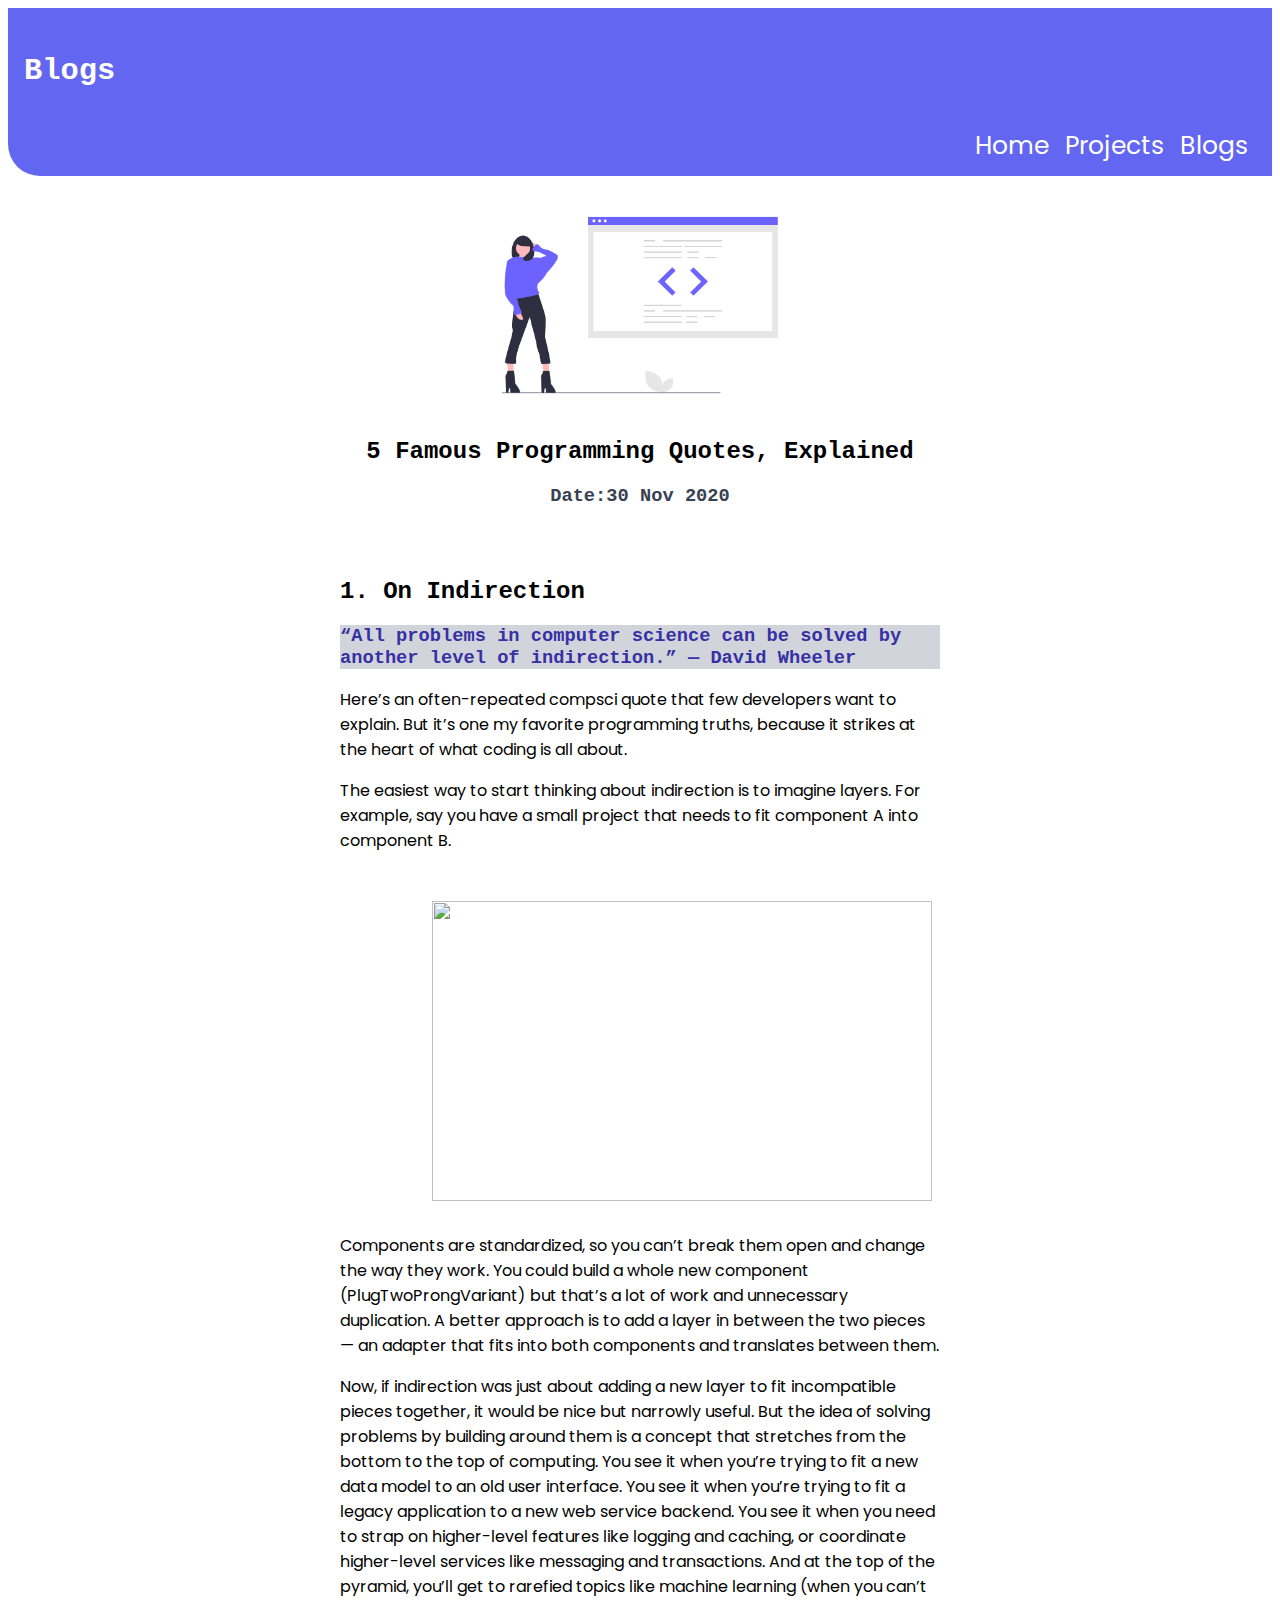
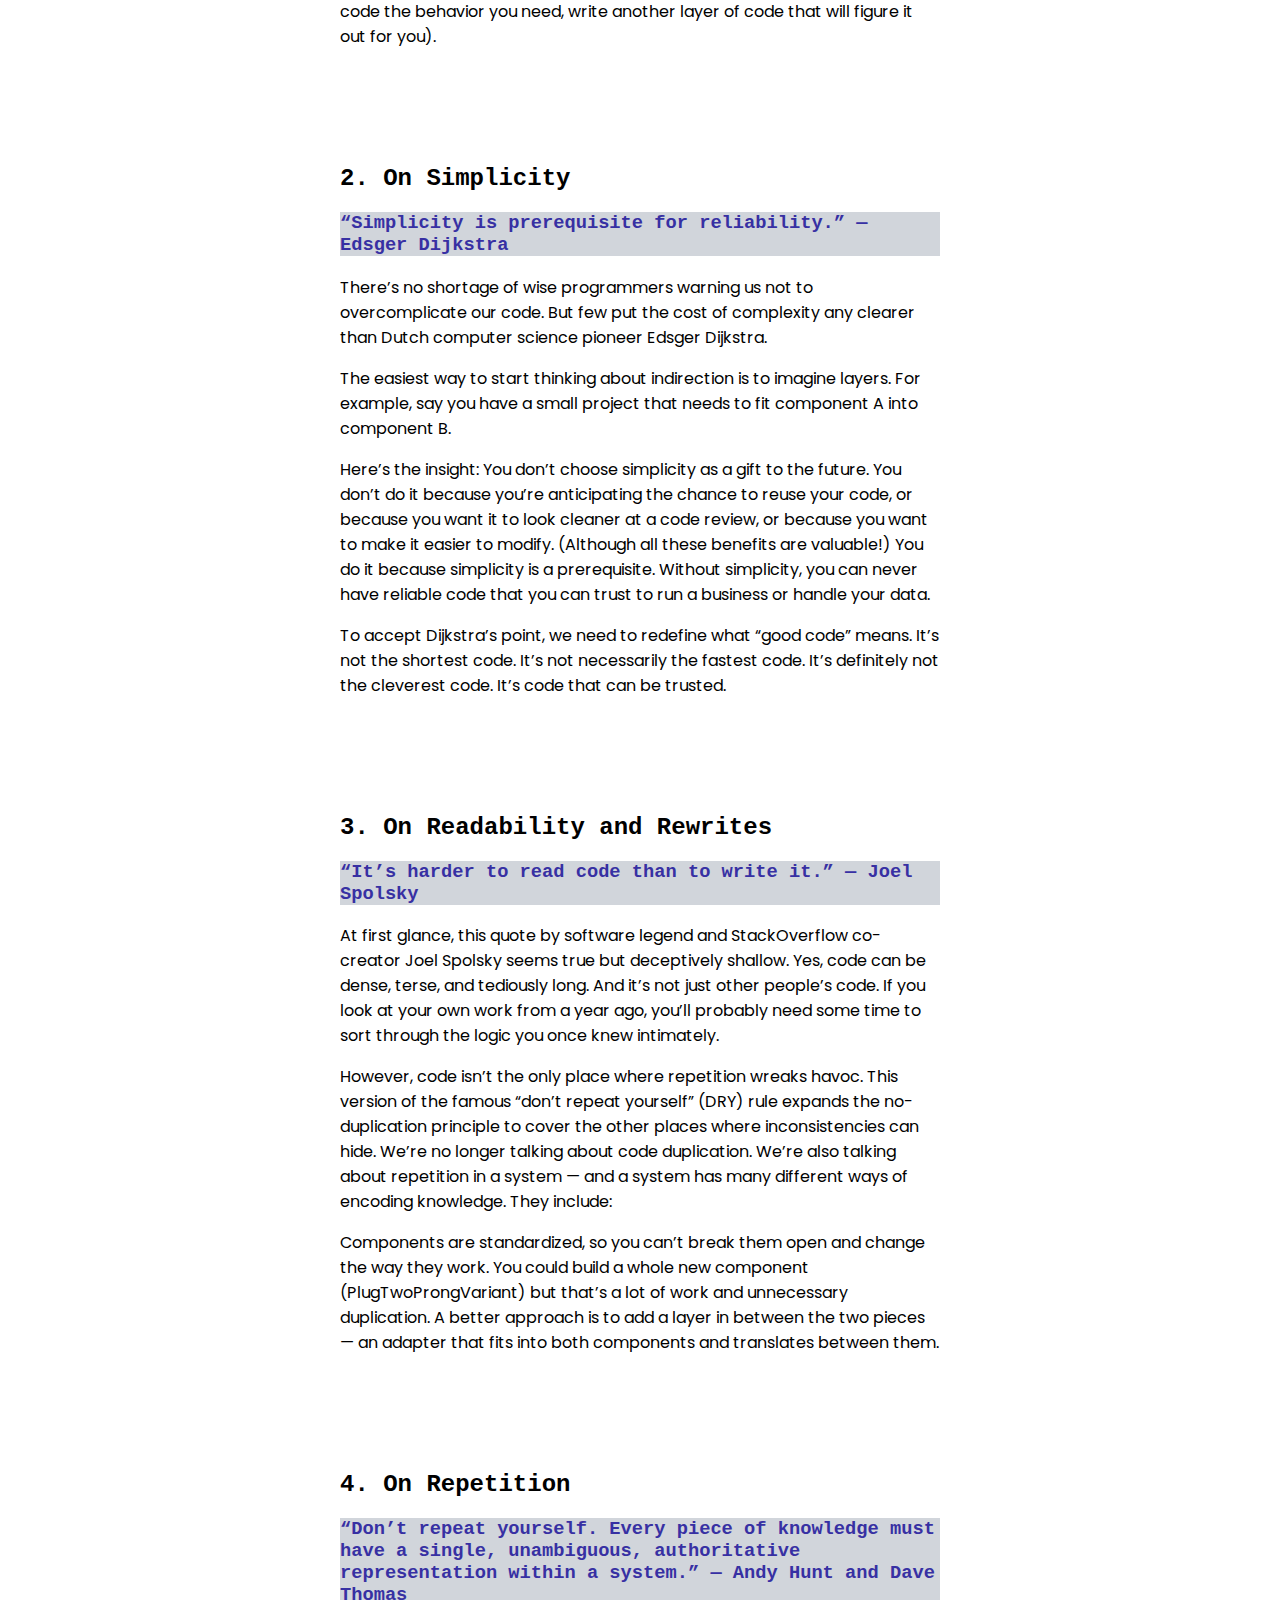
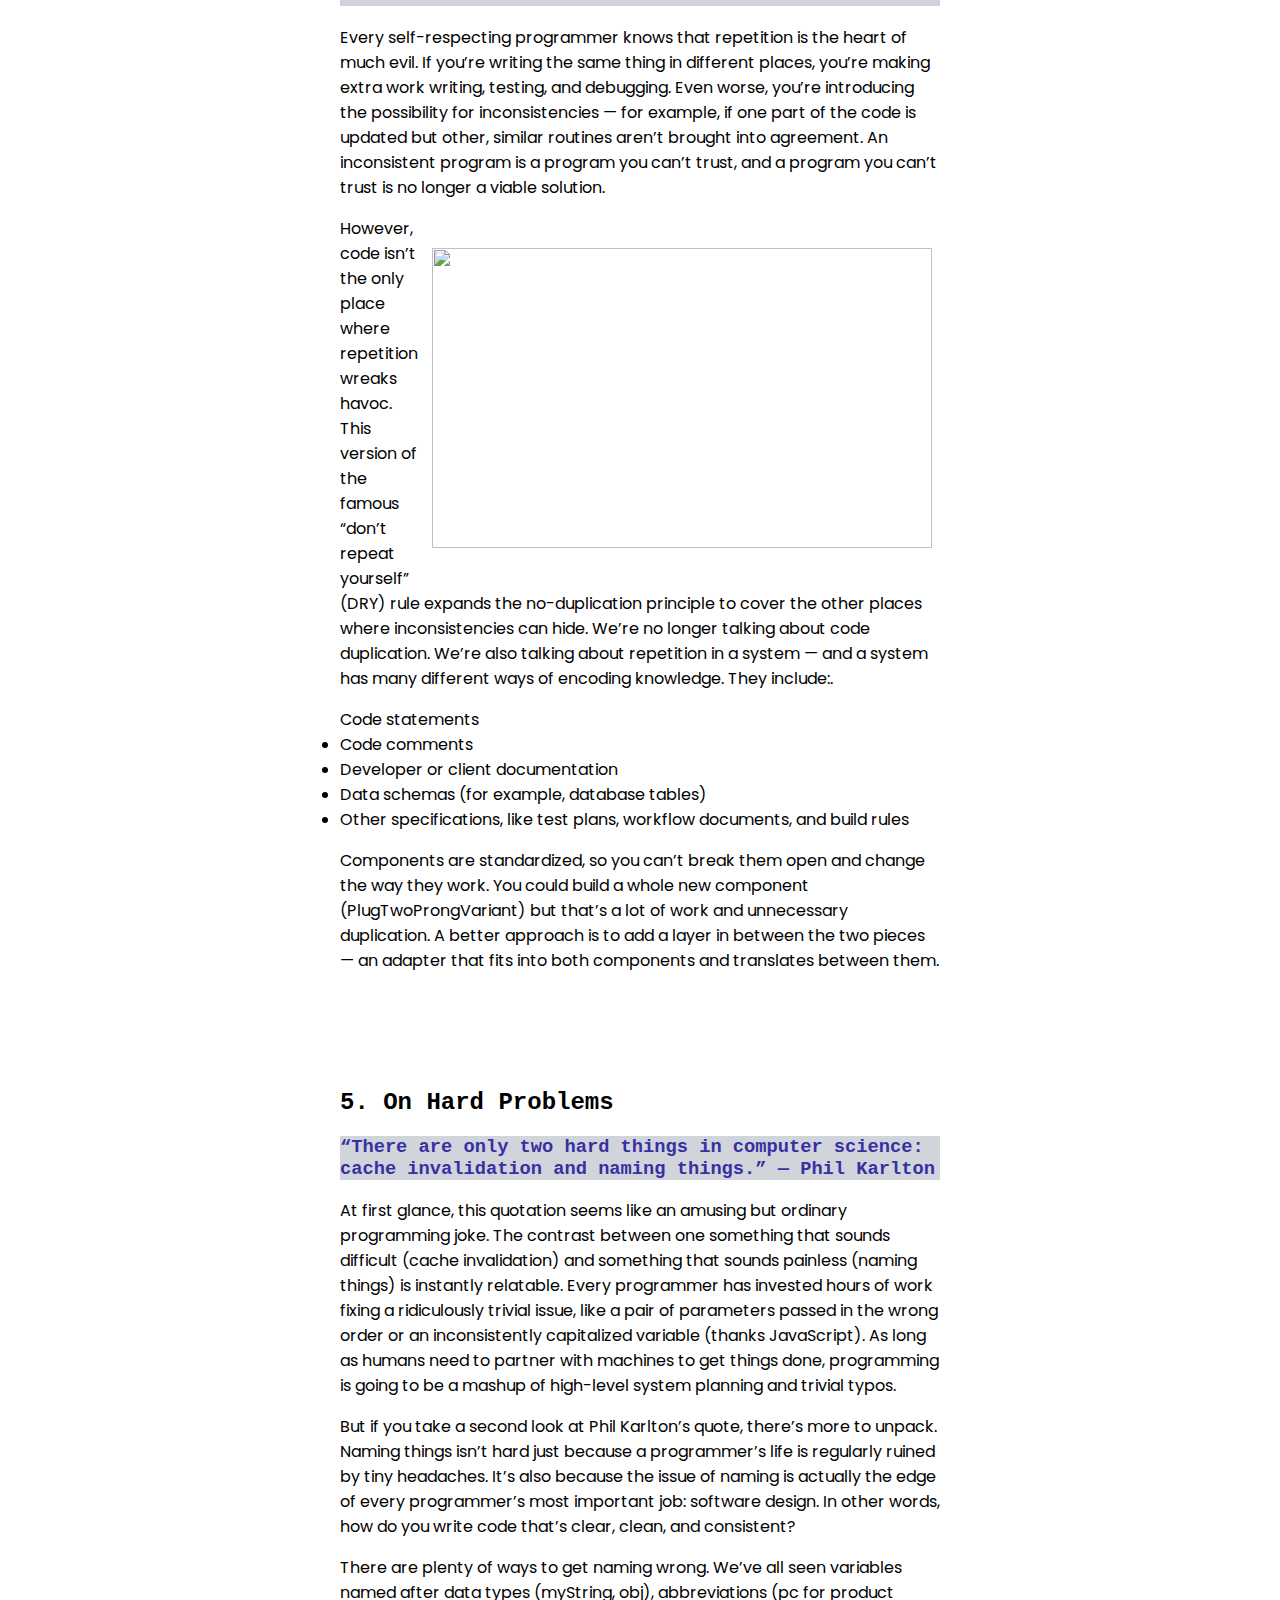
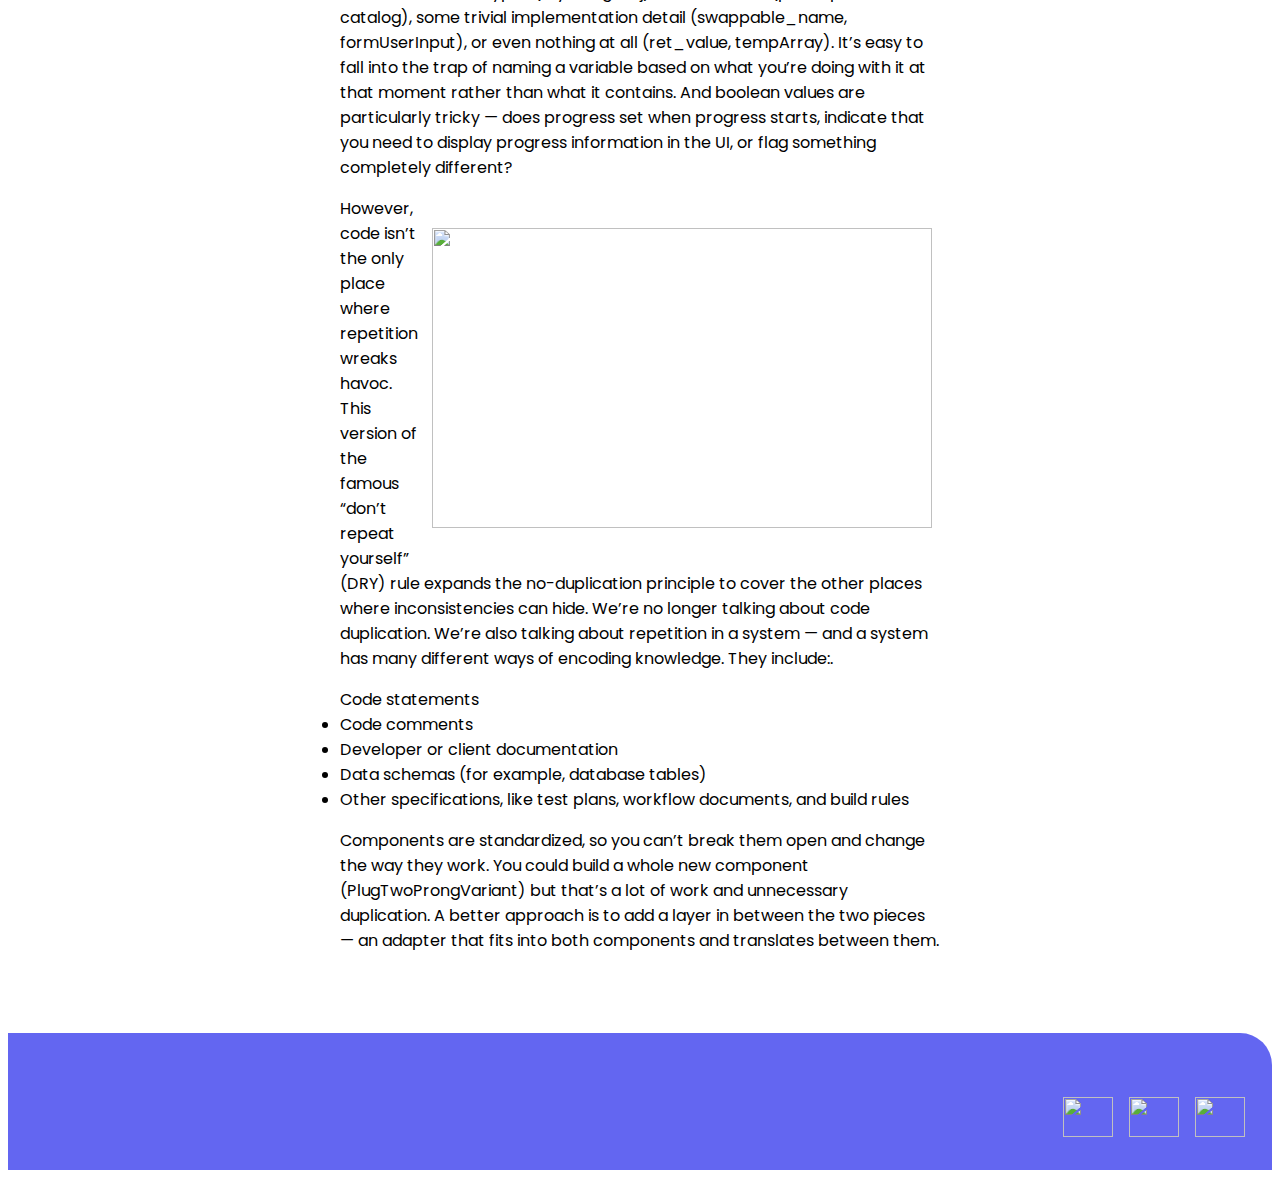
==== lib/blog.html @ 58d3b6fe "Portfolio" ====
<!DOCTYPE html>
<html lang="en">
<head>
    <meta charset="UTF-8">
    <meta name="viewport" content="width=device-width, initial-scale=1.0">
    <title>blog</title>
    <link href="/style.css" rel="stylesheet">
</head>
<body>
    <nav class="navigation container-fluid">
        <div class="link-developer monospace"><bold><h3 style="font-size:190%">Blogs</h1></bold></div>
        <ul class="non-bullet nav-pills">
            <li class="list-item-inline">
                <a class="link primary-link on" style="float:right" href="/lib/blog.html">Blogs</a>
            </li>
            <li class=" list-item-inline">
                <a class="link primary-link on" style="float:right" href="/lib/project.html">Projects</a>
            </li>
            <li class="list-item-inline" >
                <a class="link primary-link on" style="float:right" href="/index.html"> Home </a>
            </li>
        </ul>
        </nav>

        <header class="hero-header">
            <img class="hero-image" src="/aimage/blog.png"  />
            <h2 class="hero-heading monospace">5 Famous Programming Quotes, Explained</h2>
            <h3 class="hero-heading he monospace om">Date:30 Nov 2020</h3>
       </header>
      
    <section class="section">
        
     <div class="container container-center">
        <h2  class="hero-heading monospace" > 1. On Indirection</h2>
        <h3 class="hero-heading ow monospace">“All problems in computer science can be solved by another level of indirection.” — David Wheeler</h3>
      <p>Here’s an often-repeated compsci quote that few developers want to explain. But it’s one my favorite programming truths, because it strikes at the heart of what coding is all about.</p>

      <p>  The easiest way to start thinking about indirection is to imagine layers. For example, say you have a small project that needs to fit component A into component B.</p>
       <p><img  class="image-footer"  style="float:right" src="https://miro.medium.com/max/800/1*5sYfOE-ZLm61Fbp7umVUBQ.png" width="500" height="300"></p>
        <p> Components are standardized, so you can’t break them open and change the way they work. 
            You could build a whole new component (PlugTwoProngVariant) but that’s a lot of work and unnecessary duplication.
             A better approach is to add a layer in between the two pieces — an adapter that fits into both components and translates between them.</p>
             <P>Now, if indirection was just about adding a new layer to fit incompatible pieces together, it would be nice but narrowly useful. But the idea of solving problems by building around them is a concept that stretches from the bottom to the top of computing. 
                 You see it when you’re trying to fit a new data model to an old user interface. You see it when you’re trying to fit a legacy application to a new web service backend. You see it when you need to strap on higher-level features like logging and caching, or coordinate higher-level services like messaging and transactions. And at the top of the pyramid, you’ll get to rarefied topics like machine learning (when you can’t code the behavior you need, write another layer of code that will figure it out for you).</P>
    </div>
 </section>


 <section class="section">
        
    <div class="container container-center">
       <h2  class="hero-heading monospace" > 2. On Simplicity</h2>
       <h3 class="hero-heading ow monospace">“Simplicity is prerequisite for reliability.” — Edsger Dijkstra</h3>
     <p>There’s no shortage of wise programmers warning us not to overcomplicate our code. But few put the cost of complexity any clearer than Dutch computer science pioneer Edsger Dijkstra.</p>

     <p>  The easiest way to start thinking about indirection is to imagine layers. For example, say you have a small project that needs to fit component A into component B.</p>
       <p> Here’s the insight: You don’t choose simplicity as a gift to the future. You don’t do it because you’re anticipating the chance to reuse your code, or because you want it to look cleaner at a code review, or because you want to make it easier to modify. (Although all these benefits are valuable!) You do it because simplicity is a prerequisite. Without simplicity, you can never have reliable code that you can trust to run a business or handle your data.</p>
            <P>To accept Dijkstra’s point, we need to redefine what “good code” means. It’s not the shortest code. It’s not necessarily the fastest code. It’s definitely not the cleverest code. It’s code that can be trusted.</P>
   </div>
</section>


      
<section class="section">
        
    <div class="container container-center">
       <h2  class="hero-heading monospace" >3. On Readability and Rewrites</h2>
       <h3 class="hero-heading ow monospace">“It’s harder to read code than to write it.” — Joel Spolsky</h3>
     <p>At first glance, this quote by software legend and StackOverflow co-creator Joel Spolsky seems true but deceptively shallow. Yes, code can be dense, terse, and tediously long. 
         And it’s not just other people’s code. If you look at your own work from a year ago, you’ll probably need some time to sort through the logic you once knew intimately.</p>

         
     <p>However, code isn’t the only place where repetition wreaks havoc. This version of the famous “don’t repeat yourself” (DRY) rule expands the no-duplication principle to cover the other places where inconsistencies can hide. We’re no longer talking about code duplication. We’re also talking about repetition in a system — 
         and a system has many different ways of encoding knowledge. They include:</p>
       <p> Components are standardized, so you can’t break them open and change the way they work. 
           You could build a whole new component (PlugTwoProngVariant) but that’s a lot of work and unnecessary duplication.
            A better approach is to add a layer in between the two pieces — an adapter that fits into both components and translates between them.</p>
   </div>
</section>


<section class="section">
        
    <div class="container container-center">
       <h2  class="hero-heading monospace" >4. On Repetition</h2>
       <h3 class="hero-heading ow monospace">“Don’t repeat yourself. Every piece of knowledge must have a single, unambiguous, authoritative representation within a system.” — Andy Hunt and Dave Thomas</h3>
     <p>Every self-respecting programmer knows that repetition is the heart of much evil. If you’re writing the same thing in different places, you’re making extra work writing, testing, and debugging. Even worse, you’re introducing the possibility for inconsistencies — for example, if one part of the code is updated but other, similar routines aren’t brought into agreement. An inconsistent program is a program you can’t trust, 
         and a program you can’t trust is no longer a viable solution.</p>
         <p><img  class="image-footer"  style="float:right" src="https://miro.medium.com/max/875/1*ISSlzCUR59l2JFYjqE-3zQ.png" width="500" height="300"></p>
     <p>However, code isn’t the only place where repetition wreaks havoc. This version of the famous “don’t repeat yourself” (DRY) rule expands the no-duplication principle to cover the other places where inconsistencies can hide. We’re no longer talking about code duplication. We’re also talking about repetition 
         in a system — and a system has many different ways of encoding knowledge. They include:.</p>
         Code statements
<li>Code comments</li>
<li>Developer or client documentation</li>
<li>Data schemas (for example, database tables)</li>
<li>Other specifications, like test plans, workflow documents, and build rules</li>
       <p> Components are standardized, so you can’t break them open and change the way they work. 
           You could build a whole new component (PlugTwoProngVariant) but that’s a lot of work and unnecessary duplication.
            A better approach is to add a layer in between the two pieces — an adapter that fits into both components and translates between them.</p>
   </div>
</section>


<section class="section">
        
    <div class="container container-center">
       <h2  class="hero-heading monospace" >5. On Hard Problems</h2>
       <h3 class="hero-heading ow monospace">“There are only two hard things in computer science: cache invalidation and naming things.” — Phil Karlton</h3>
     <p>At first glance, this quotation seems like an amusing but ordinary programming joke. The contrast between one something that sounds difficult (cache invalidation) and something that sounds painless (naming things) is instantly relatable. Every programmer has invested hours of work fixing a ridiculously trivial issue, like a pair of parameters passed in the wrong order or an inconsistently capitalized variable (thanks JavaScript). As long as humans need to partner with machines to get things done,
          programming is going to be a mashup of high-level system planning and trivial typos.</p>
          <p>But if you take a second look at Phil Karlton’s quote, there’s more to unpack. Naming things isn’t hard just because a programmer’s life is regularly ruined by tiny headaches. It’s also because the issue of naming is actually the edge of every programmer’s most important job:
               software design. In other words, how do you write code that’s clear, clean, and consistent?</p>
               <p>There are plenty of ways to get naming wrong. We’ve all seen variables named after data types (myString, obj), abbreviations (pc for product catalog), some trivial implementation detail (swappable_name, formUserInput), or even nothing at all (ret_value, tempArray). It’s easy to fall into the trap of naming a variable based on what you’re doing with it at that moment rather than what it contains. And boolean values are particularly tricky — does progress set when progress starts,
                    indicate that you need to display progress information in the UI, or flag something completely different?</p>
         <img  class="image-footer"  style="float:right" src="https://miro.medium.com/max/813/1*O61QmEk3LLQgo95b9ZI3zg.jpeg" width="500" height="300" />
     <p>However, code isn’t the only place where repetition wreaks havoc. This version of the famous “don’t repeat yourself” (DRY) rule expands the no-duplication principle to cover the other places where inconsistencies can hide. We’re no longer talking about code duplication. We’re also talking about repetition 
         in a system — and a system has many different ways of encoding knowledge. They include:.</p>
         Code statements
<li>Code comments</li>
<li>Developer or client documentation</li>
<li>Data schemas (for example, database tables)</li>
<li>Other specifications, like test plans, workflow documents, and build rules</li>
       <p> Components are standardized, so you can’t break them open and change the way they work. 
           You could build a whole new component (PlugTwoProngVariant) but that’s a lot of work and unnecessary duplication.
            A better approach is to add a layer in between the two pieces — 
            an adapter that fits into both components and translates between them.</p>

   </div>
</section>

<footer class="footer ">
   
    <ul class="non-bullet item">
        <li class="list-item-inline"><a href="https://mobile.twitter.com/JinathLaskar"><img class="image-footer"  style="float:right" src="https://cnet3.cbsistatic.com/img/n5ZAj2xmfJ-sAhlSUUsogto3K_A=/970x0/2014/06/12/95e98438-6657-4d87-9843-02ef7d70c8eb/twitter-logo.jpg" width="50" height="40">
        </a>    </li>
            
            <li class="list-item-inline"><a href=" https://github.com/jinath123-yasmin"></a><a href=" https://github.com/jinath123-yasmin">
        <img  class="image-footer"  style="float:right" src="https://tse1.mm.bing.net/th?id=OIP.sV7tva-728oySeOUL0-vOwHaHa&pid=Api&P=0&w=300&h=300" width="50" height="40"></a></li>
        <li class="list-item-inline"><a href=" https://www.linkedin.com/in/jinath-yasmin-laskar-a48162184/"><img  class="image-footer"  style="float:right" src="https://tse1.mm.bing.net/th?id=OIP.UiK2i1o9j-RxcX0A53gjfAHaHa&pid=Api&rs=1&c=1&qlt=95&w=108&h=108" width="50" height="40"></a></li>
   </ul>  </footer>


</body>
</html>
---- style.css ----
@import url('https://fonts.googleapis.com/css2?family=Montserrat&family=Poppins:wght@300&display=swap');


:root{
    --primary-color:#6366F1;
    --grey:#D1D5DB;
    --dark-blue: #3730A3;
    --dark-grey: #374151;
}
body{
    font-family: 'Montserrat', sans-serif;
    font-family: 'Poppins', sans-serif;
}

hr{
    margin: 0rem 1rem;
}

/** fluid container **/

.container-fluid{
    padding: 1rem 1rem;
 
}


.container-center {
    max-width: 600px;
    margin: auto;
}
/** links**/

.link{
    text-decoration: none;
    padding: 0.5rem 0.5rem ;
    color: white;
    
    box-sizing: border-box;
}

.primary-link{
background-color: var(--primary-color);
border-radius: 0.3rem;
color: white;
padding:0.5rem; 

}

.secondary-link{
    color: black;
    border-radius: 0.5rem ;
    border: 1px solid var(--dark-blue);
    padding:0.5rem 0.5rem; 
}

/** lists **/

.non-bullet{
    list-style: none;
}

.list-item-inline{
    display: inline;
    padding: 0.5rem 0.5rem; 
}

.navigation{
    background-color: var(--primary-color);
    color: white;
    padding: 1rem ;
    border-bottom-left-radius: 2rem;

}

.navigation-id{
    background-color: var(--primary-color);
    color: white;
    padding: 2rem 3rem;
    border-bottom-left-radius: 3rem;
    font-weight: 800;
    font-size: 110%;
}

.navigation.nav-pills{
    padding: 0.8rem 0.8rem;
    font-weight: 600;
    font-size: 15px;
}

.navigation .link-developer{
    font-weight: 800;
}

.navigation .link{
    color: white;
}

.hero-header{
    padding: 1rem;
}

.hero-header .hero-image{
    max-width: 350px ;
    display:block;
    margin: auto;
}
.hero-header .hero-heading{
    text-align: center;
}

.hero-header  .heading-new{
    color: var(--primary-color);
}

.section{
    padding:1rem 1rem 4rem;  
      /**  text-align: center;**/
}

.section .link-secion{
    text-align: none;
}

.ow {
    background-color: var(--grey);
}

.section h2{
    color: var(--light-green);
    
}

.section h3{
   color: var(--dark-blue);
   
    
}



.section .primary-link
.link .link-secion{
    text-align: center;
}

.footer.footer-heading{
    font-weight: 200;
    font-style: italic;
    padding: 1rem 1rem;
    
    
}

.footer {
  background-color:var(--primary-color);
  padding: 1rem 1.2rem 4rem 1.2rem;
  border-top-right-radius: 2rem;
  color:white;
  text-align: center;
}
.footer .item{
    color: white;
    padding-inline-start: 0px;
}

.footer .link-footer{
    color: white;
}
/** .li{
    margin-bottom: 150px 0px; 
    text-align: center;
} **/

.ul-project{
        display: block;
        list-style-type: disc;
        margin-block-start: 0em;
        margin-block-end: 0em;
        margin-inline-start: 0px;
        margin-inline-end: 0px;
        padding-inline-start: 0px;
        margin-block-start: 0rem;
    
}

.body{
    margin: 0px;
}

.new-section{
    padding: 1rem 1rem;
}

.monospace {
    font-family: "Lucida Console", Courier, monospace;
  }

  .image-footer{
      padding:2rem 0.5rem;
  }

.margin-pro{
 margin-inline-start: 10px;
}

.om{
  color: var(--dark-grey);
  text-align: left;
}

.on{
    font-size: 25px;
}
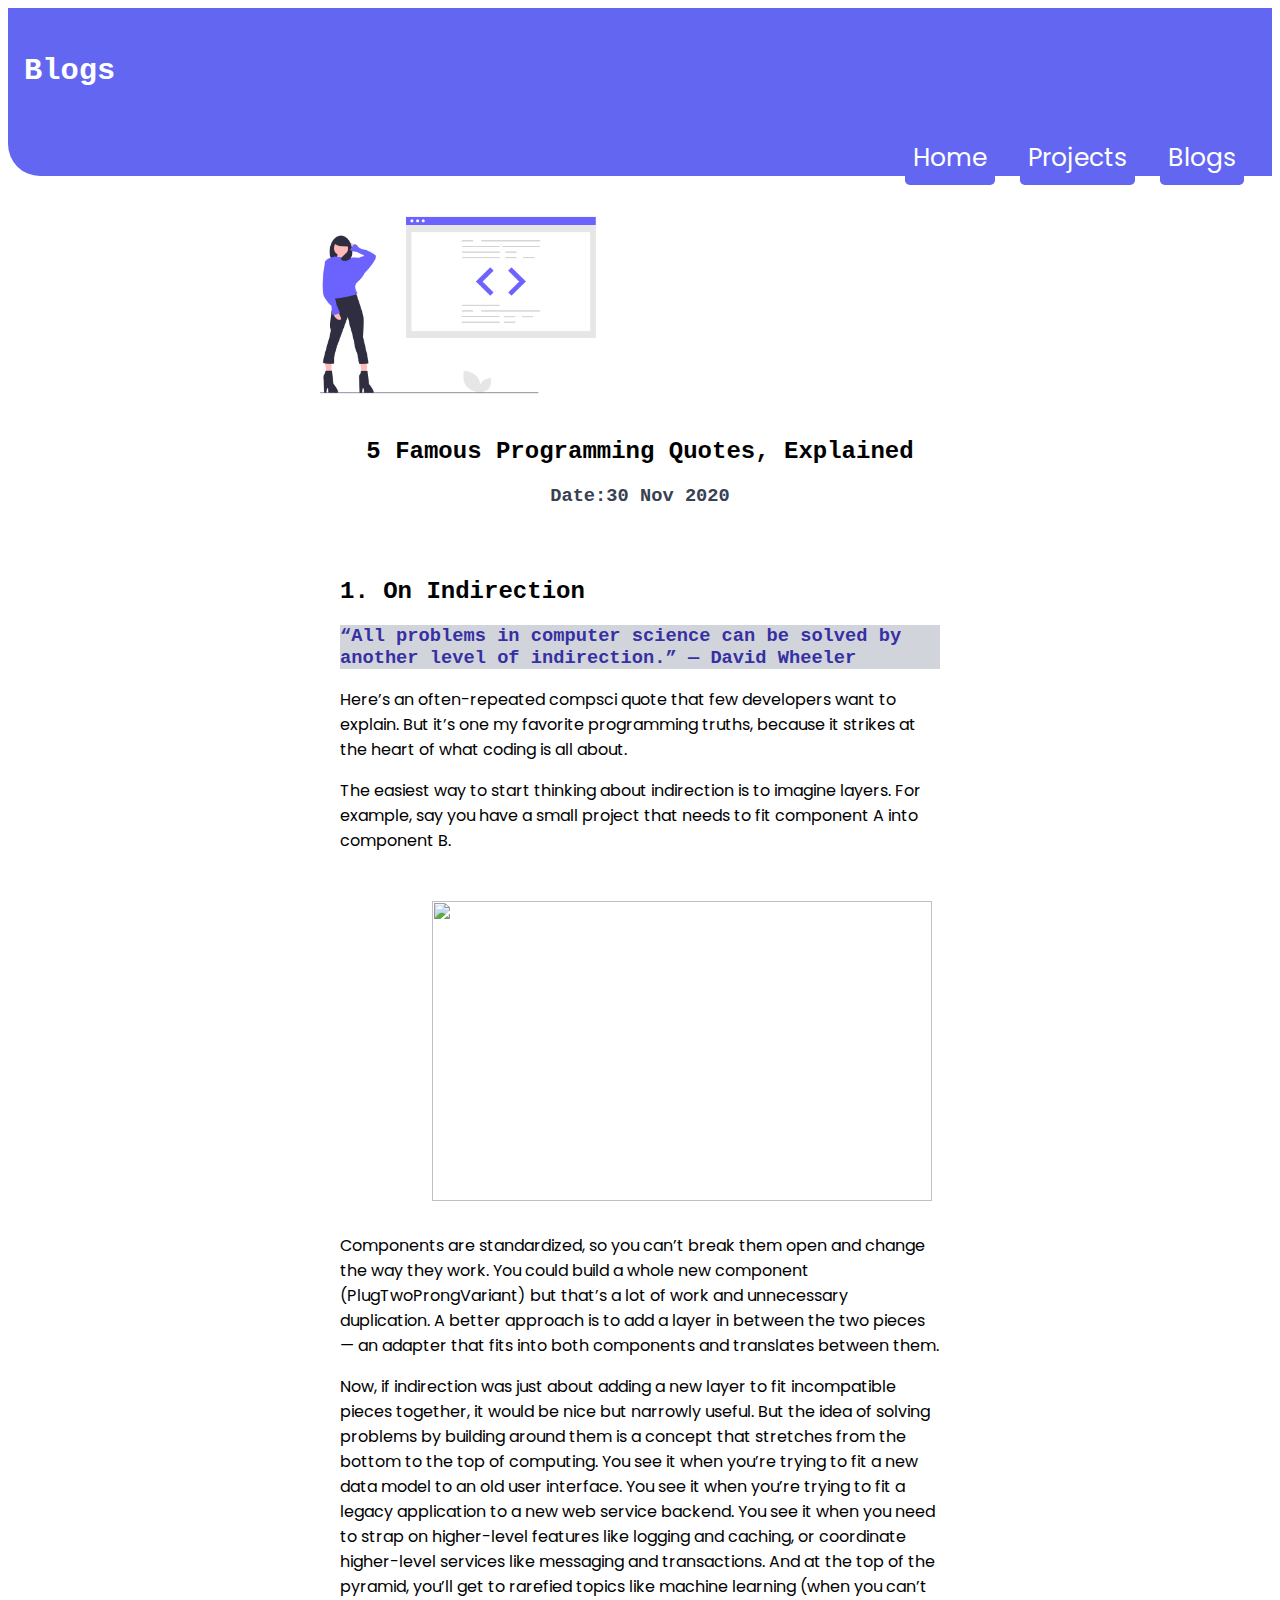
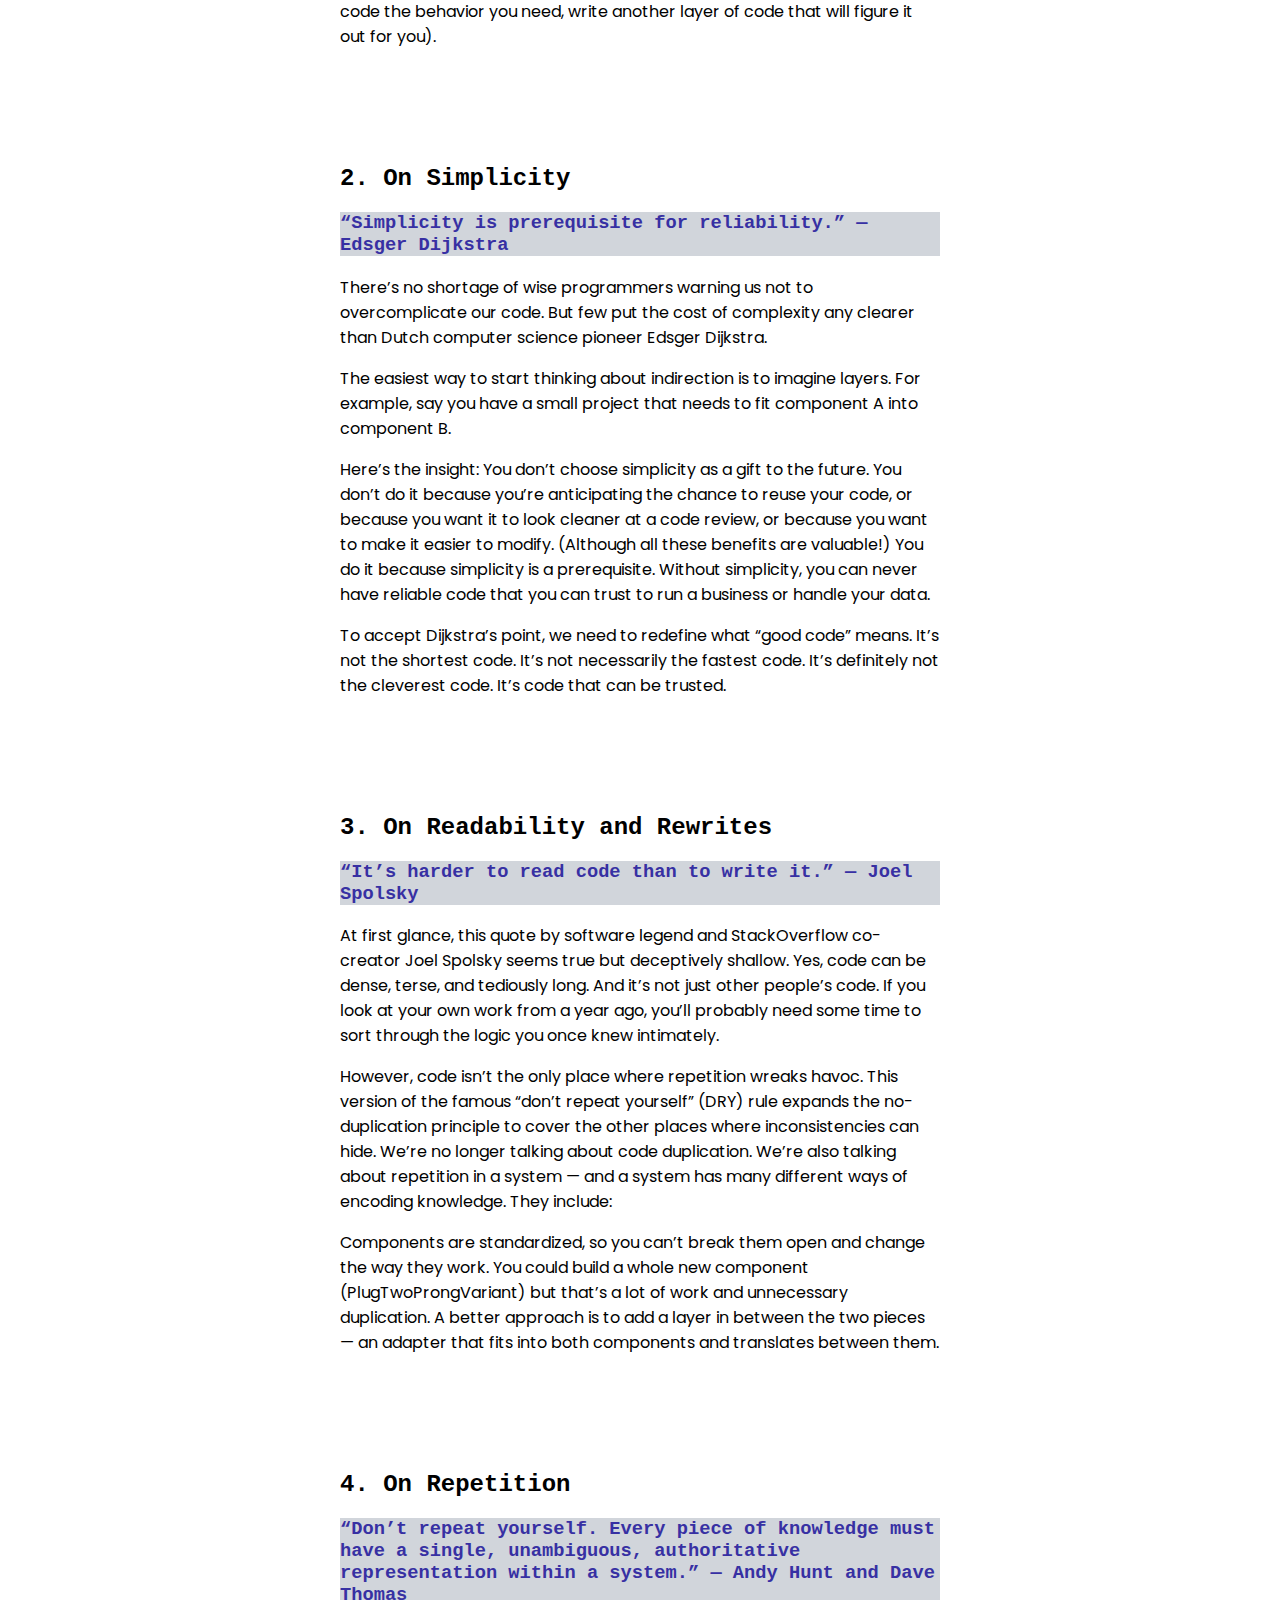
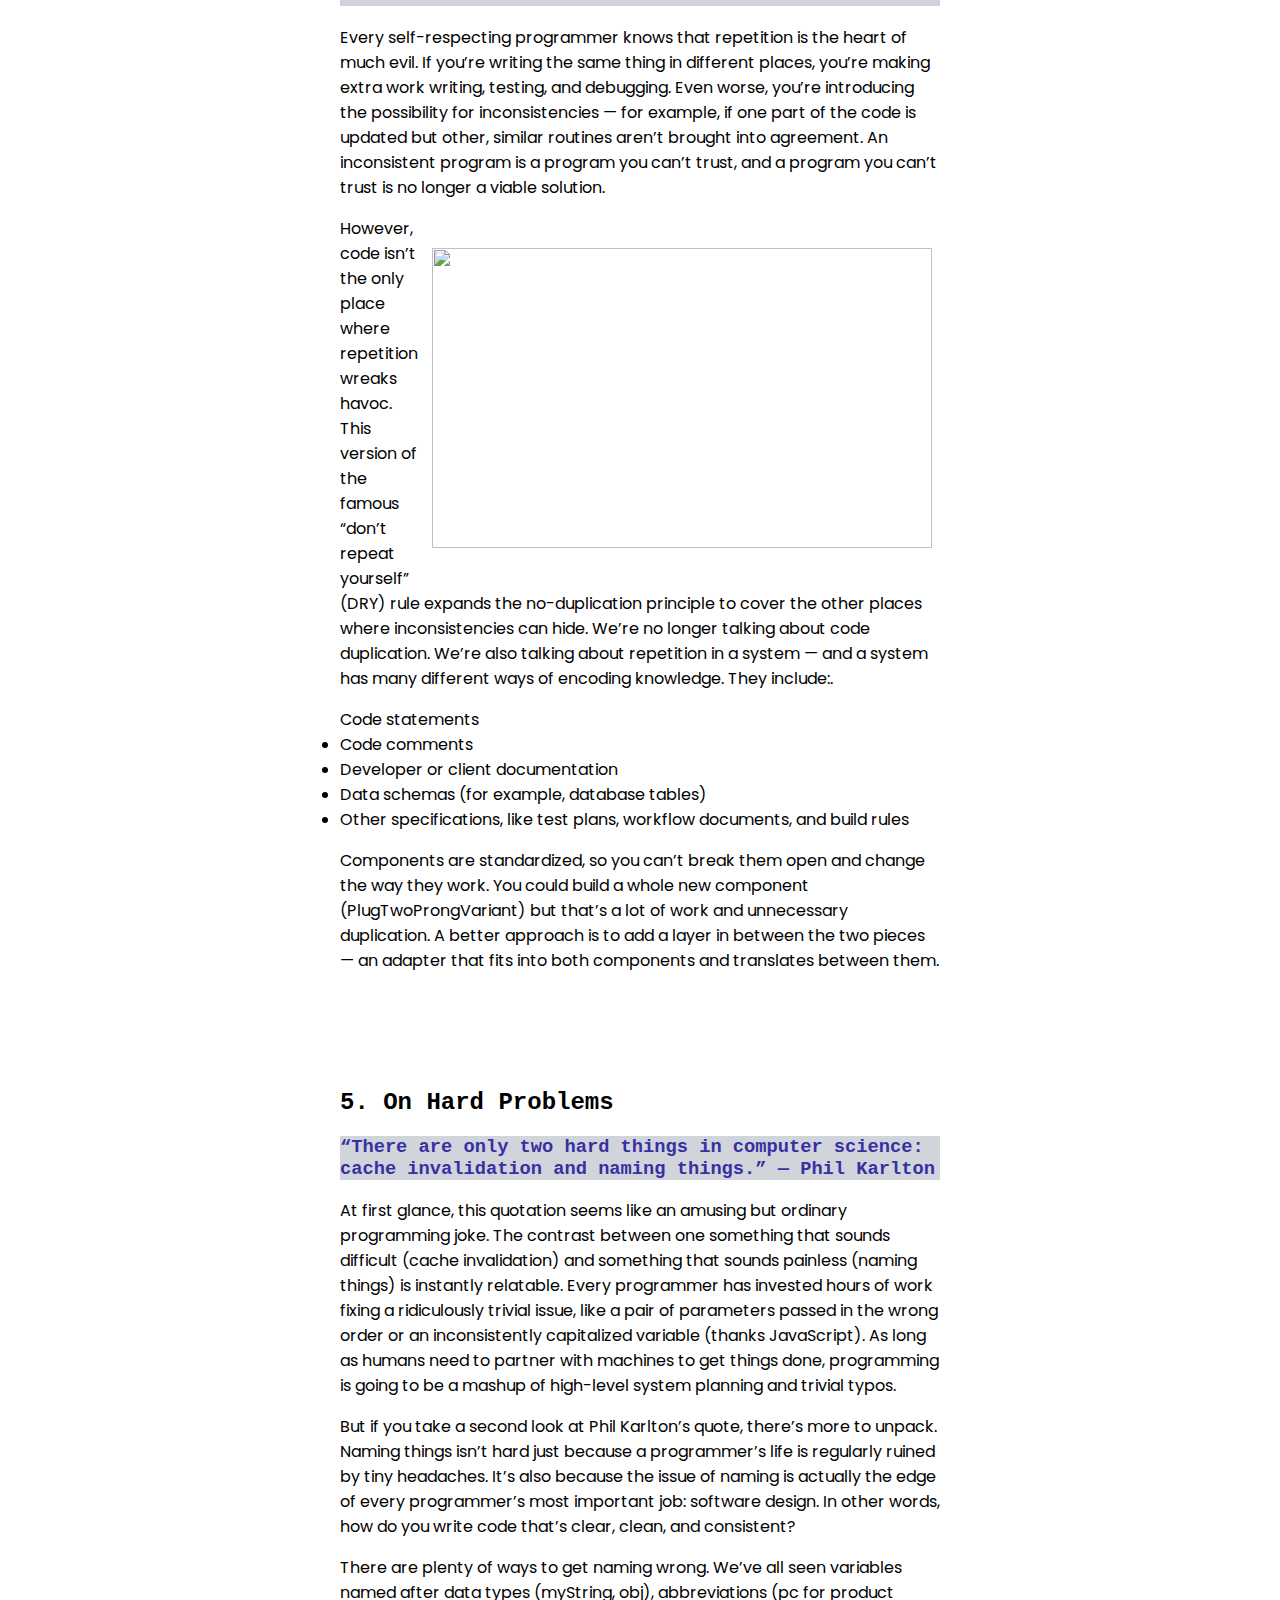
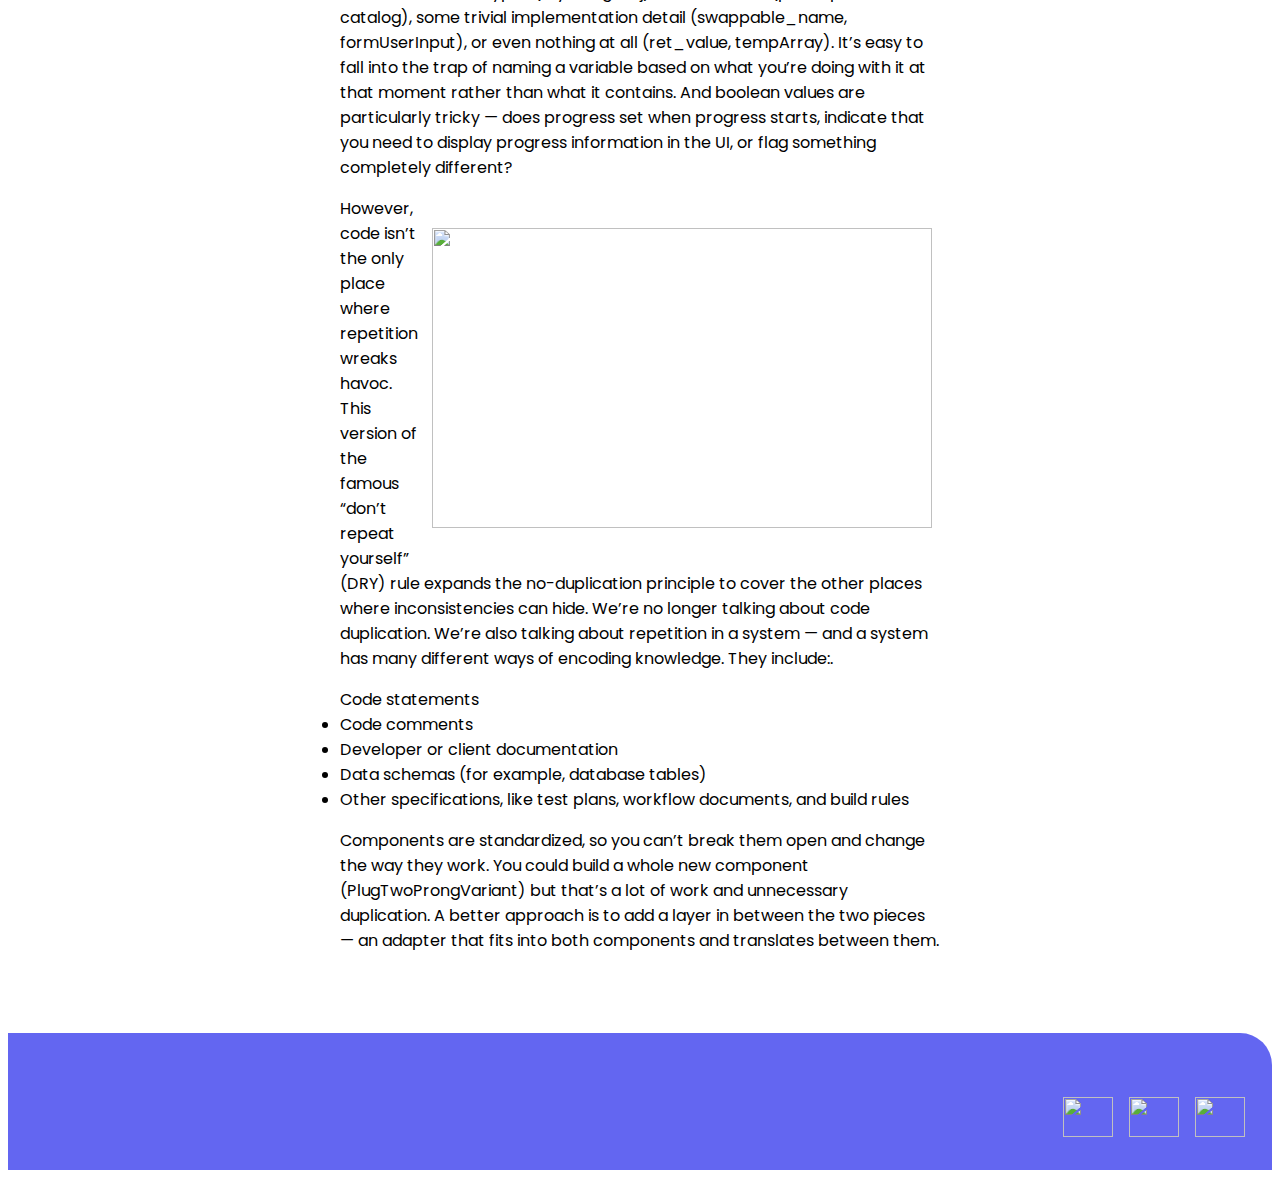
==== commit 87942c0b: "I have made portfolio using CSS3 and HTML5" ====
--- a/lib/blog.html
+++ b/lib/blog.html
@@ -1,14 +1,20 @@
 <!DOCTYPE html>
 <html lang="en">
+
 <head>
     <meta charset="UTF-8">
     <meta name="viewport" content="width=device-width, initial-scale=1.0">
     <title>blog</title>
     <link href="/style.css" rel="stylesheet">
 </head>
+
 <body>
     <nav class="navigation container-fluid">
-        <div class="link-developer monospace"><bold><h3 style="font-size:190%">Blogs</h1></bold></div>
+        <div class="link-developer monospace">
+            <bold>
+                <h3 style="font-size:190%">Blogs</h1>
+            </bold>
+        </div>
         <ul class="non-bullet nav-pills">
             <li class="list-item-inline">
                 <a class="link primary-link on" style="float:right" href="/lib/blog.html">Blogs</a>
@@ -16,129 +22,195 @@
             <li class=" list-item-inline">
                 <a class="link primary-link on" style="float:right" href="/lib/project.html">Projects</a>
             </li>
-            <li class="list-item-inline" >
+            <li class="list-item-inline">
                 <a class="link primary-link on" style="float:right" href="/index.html"> Home </a>
             </li>
         </ul>
-        </nav>
-
-        <header class="hero-header">
-            <img class="hero-image" src="/aimage/blog.png"  />
-            <h2 class="hero-heading monospace">5 Famous Programming Quotes, Explained</h2>
-            <h3 class="hero-heading he monospace om">Date:30 Nov 2020</h3>
-       </header>
-      
-    <section class="section">
-        
-     <div class="container container-center">
-        <h2  class="hero-heading monospace" > 1. On Indirection</h2>
-        <h3 class="hero-heading ow monospace">“All problems in computer science can be solved by another level of indirection.” — David Wheeler</h3>
-      <p>Here’s an often-repeated compsci quote that few developers want to explain. But it’s one my favorite programming truths, because it strikes at the heart of what coding is all about.</p>
-
-      <p>  The easiest way to start thinking about indirection is to imagine layers. For example, say you have a small project that needs to fit component A into component B.</p>
-       <p><img  class="image-footer"  style="float:right" src="https://miro.medium.com/max/800/1*5sYfOE-ZLm61Fbp7umVUBQ.png" width="500" height="300"></p>
-        <p> Components are standardized, so you can’t break them open and change the way they work. 
-            You could build a whole new component (PlugTwoProngVariant) but that’s a lot of work and unnecessary duplication.
-             A better approach is to add a layer in between the two pieces — an adapter that fits into both components and translates between them.</p>
-             <P>Now, if indirection was just about adding a new layer to fit incompatible pieces together, it would be nice but narrowly useful. But the idea of solving problems by building around them is a concept that stretches from the bottom to the top of computing. 
-                 You see it when you’re trying to fit a new data model to an old user interface. You see it when you’re trying to fit a legacy application to a new web service backend. You see it when you need to strap on higher-level features like logging and caching, or coordinate higher-level services like messaging and transactions. And at the top of the pyramid, you’ll get to rarefied topics like machine learning (when you can’t code the behavior you need, write another layer of code that will figure it out for you).</P>
-    </div>
- </section>
-
-
- <section class="section">
-        
-    <div class="container container-center">
-       <h2  class="hero-heading monospace" > 2. On Simplicity</h2>
-       <h3 class="hero-heading ow monospace">“Simplicity is prerequisite for reliability.” — Edsger Dijkstra</h3>
-     <p>There’s no shortage of wise programmers warning us not to overcomplicate our code. But few put the cost of complexity any clearer than Dutch computer science pioneer Edsger Dijkstra.</p>
-
-     <p>  The easiest way to start thinking about indirection is to imagine layers. For example, say you have a small project that needs to fit component A into component B.</p>
-       <p> Here’s the insight: You don’t choose simplicity as a gift to the future. You don’t do it because you’re anticipating the chance to reuse your code, or because you want it to look cleaner at a code review, or because you want to make it easier to modify. (Although all these benefits are valuable!) You do it because simplicity is a prerequisite. Without simplicity, you can never have reliable code that you can trust to run a business or handle your data.</p>
-            <P>To accept Dijkstra’s point, we need to redefine what “good code” means. It’s not the shortest code. It’s not necessarily the fastest code. It’s definitely not the cleverest code. It’s code that can be trusted.</P>
-   </div>
-</section>
-
-
-      
-<section class="section">
-        
-    <div class="container container-center">
-       <h2  class="hero-heading monospace" >3. On Readability and Rewrites</h2>
-       <h3 class="hero-heading ow monospace">“It’s harder to read code than to write it.” — Joel Spolsky</h3>
-     <p>At first glance, this quote by software legend and StackOverflow co-creator Joel Spolsky seems true but deceptively shallow. Yes, code can be dense, terse, and tediously long. 
-         And it’s not just other people’s code. If you look at your own work from a year ago, you’ll probably need some time to sort through the logic you once knew intimately.</p>
-
-         
-     <p>However, code isn’t the only place where repetition wreaks havoc. This version of the famous “don’t repeat yourself” (DRY) rule expands the no-duplication principle to cover the other places where inconsistencies can hide. We’re no longer talking about code duplication. We’re also talking about repetition in a system — 
-         and a system has many different ways of encoding knowledge. They include:</p>
-       <p> Components are standardized, so you can’t break them open and change the way they work. 
-           You could build a whole new component (PlugTwoProngVariant) but that’s a lot of work and unnecessary duplication.
-            A better approach is to add a layer in between the two pieces — an adapter that fits into both components and translates between them.</p>
-   </div>
-</section>
-
-
-<section class="section">
-        
-    <div class="container container-center">
-       <h2  class="hero-heading monospace" >4. On Repetition</h2>
-       <h3 class="hero-heading ow monospace">“Don’t repeat yourself. Every piece of knowledge must have a single, unambiguous, authoritative representation within a system.” — Andy Hunt and Dave Thomas</h3>
-     <p>Every self-respecting programmer knows that repetition is the heart of much evil. If you’re writing the same thing in different places, you’re making extra work writing, testing, and debugging. Even worse, you’re introducing the possibility for inconsistencies — for example, if one part of the code is updated but other, similar routines aren’t brought into agreement. An inconsistent program is a program you can’t trust, 
-         and a program you can’t trust is no longer a viable solution.</p>
-         <p><img  class="image-footer"  style="float:right" src="https://miro.medium.com/max/875/1*ISSlzCUR59l2JFYjqE-3zQ.png" width="500" height="300"></p>
-     <p>However, code isn’t the only place where repetition wreaks havoc. This version of the famous “don’t repeat yourself” (DRY) rule expands the no-duplication principle to cover the other places where inconsistencies can hide. We’re no longer talking about code duplication. We’re also talking about repetition 
-         in a system — and a system has many different ways of encoding knowledge. They include:.</p>
-         Code statements
-<li>Code comments</li>
-<li>Developer or client documentation</li>
-<li>Data schemas (for example, database tables)</li>
-<li>Other specifications, like test plans, workflow documents, and build rules</li>
-       <p> Components are standardized, so you can’t break them open and change the way they work. 
-           You could build a whole new component (PlugTwoProngVariant) but that’s a lot of work and unnecessary duplication.
-            A better approach is to add a layer in between the two pieces — an adapter that fits into both components and translates between them.</p>
-   </div>
-</section>
-
-
-<section class="section">
-        
-    <div class="container container-center">
-       <h2  class="hero-heading monospace" >5. On Hard Problems</h2>
-       <h3 class="hero-heading ow monospace">“There are only two hard things in computer science: cache invalidation and naming things.” — Phil Karlton</h3>
-     <p>At first glance, this quotation seems like an amusing but ordinary programming joke. The contrast between one something that sounds difficult (cache invalidation) and something that sounds painless (naming things) is instantly relatable. Every programmer has invested hours of work fixing a ridiculously trivial issue, like a pair of parameters passed in the wrong order or an inconsistently capitalized variable (thanks JavaScript). As long as humans need to partner with machines to get things done,
-          programming is going to be a mashup of high-level system planning and trivial typos.</p>
-          <p>But if you take a second look at Phil Karlton’s quote, there’s more to unpack. Naming things isn’t hard just because a programmer’s life is regularly ruined by tiny headaches. It’s also because the issue of naming is actually the edge of every programmer’s most important job:
-               software design. In other words, how do you write code that’s clear, clean, and consistent?</p>
-               <p>There are plenty of ways to get naming wrong. We’ve all seen variables named after data types (myString, obj), abbreviations (pc for product catalog), some trivial implementation detail (swappable_name, formUserInput), or even nothing at all (ret_value, tempArray). It’s easy to fall into the trap of naming a variable based on what you’re doing with it at that moment rather than what it contains. And boolean values are particularly tricky — does progress set when progress starts,
-                    indicate that you need to display progress information in the UI, or flag something completely different?</p>
-         <img  class="image-footer"  style="float:right" src="https://miro.medium.com/max/813/1*O61QmEk3LLQgo95b9ZI3zg.jpeg" width="500" height="300" />
-     <p>However, code isn’t the only place where repetition wreaks havoc. This version of the famous “don’t repeat yourself” (DRY) rule expands the no-duplication principle to cover the other places where inconsistencies can hide. We’re no longer talking about code duplication. We’re also talking about repetition 
-         in a system — and a system has many different ways of encoding knowledge. They include:.</p>
-         Code statements
-<li>Code comments</li>
-<li>Developer or client documentation</li>
-<li>Data schemas (for example, database tables)</li>
-<li>Other specifications, like test plans, workflow documents, and build rules</li>
-       <p> Components are standardized, so you can’t break them open and change the way they work. 
-           You could build a whole new component (PlugTwoProngVariant) but that’s a lot of work and unnecessary duplication.
-            A better approach is to add a layer in between the two pieces — 
-            an adapter that fits into both components and translates between them.</p>
-
-   </div>
-</section>
-
-<footer class="footer ">
-   
-    <ul class="non-bullet item">
-        <li class="list-item-inline"><a href="https://mobile.twitter.com/JinathLaskar"><img class="image-footer"  style="float:right" src="https://cnet3.cbsistatic.com/img/n5ZAj2xmfJ-sAhlSUUsogto3K_A=/970x0/2014/06/12/95e98438-6657-4d87-9843-02ef7d70c8eb/twitter-logo.jpg" width="50" height="40">
-        </a>    </li>
-            
-            <li class="list-item-inline"><a href=" https://github.com/jinath123-yasmin"></a><a href=" https://github.com/jinath123-yasmin">
-        <img  class="image-footer"  style="float:right" src="https://tse1.mm.bing.net/th?id=OIP.sV7tva-728oySeOUL0-vOwHaHa&pid=Api&P=0&w=300&h=300" width="50" height="40"></a></li>
-        <li class="list-item-inline"><a href=" https://www.linkedin.com/in/jinath-yasmin-laskar-a48162184/"><img  class="image-footer"  style="float:right" src="https://tse1.mm.bing.net/th?id=OIP.UiK2i1o9j-RxcX0A53gjfAHaHa&pid=Api&rs=1&c=1&qlt=95&w=108&h=108" width="50" height="40"></a></li>
-   </ul>  </footer>
+    </nav>
+
+    <header class="hero-header">
+        <img class="hero-image" src="/aimage/blog.png" />
+        <h2 class="hero-heading monospace">5 Famous Programming Quotes, Explained</h2>
+        <h3 class="hero-heading he monospace om">Date:30 Nov 2020</h3>
+    </header>
+
+    <section class="section">
+
+        <div class="container container-center">
+            <h2 class="hero-heading monospace"> 1. On Indirection</h2>
+            <h3 class="hero-heading ow monospace">“All problems in computer science can be solved by another level of
+                indirection.” — David Wheeler</h3>
+            <p>Here’s an often-repeated compsci quote that few developers want to explain. But it’s one my favorite
+                programming truths, because it strikes at the heart of what coding is all about.</p>
+
+            <p> The easiest way to start thinking about indirection is to imagine layers. For example, say you have a
+                small project that needs to fit component A into component B.</p>
+            <p><img class="image-footer" style="float:right"
+                    src="https://miro.medium.com/max/800/1*5sYfOE-ZLm61Fbp7umVUBQ.png" width="500" height="300"></p>
+            <p> Components are standardized, so you can’t break them open and change the way they work.
+                You could build a whole new component (PlugTwoProngVariant) but that’s a lot of work and unnecessary
+                duplication.
+                A better approach is to add a layer in between the two pieces — an adapter that fits into both
+                components and translates between them.</p>
+            <P>Now, if indirection was just about adding a new layer to fit incompatible pieces together, it would be
+                nice but narrowly useful. But the idea of solving problems by building around them is a concept that
+                stretches from the bottom to the top of computing.
+                You see it when you’re trying to fit a new data model to an old user interface. You see it when you’re
+                trying to fit a legacy application to a new web service backend. You see it when you need to strap on
+                higher-level features like logging and caching, or coordinate higher-level services like messaging and
+                transactions. And at the top of the pyramid, you’ll get to rarefied topics like machine learning (when
+                you can’t code the behavior you need, write another layer of code that will figure it out for you).</P>
+        </div>
+    </section>
+
+
+    <section class="section">
+
+        <div class="container container-center">
+            <h2 class="hero-heading monospace"> 2. On Simplicity</h2>
+            <h3 class="hero-heading ow monospace">“Simplicity is prerequisite for reliability.” — Edsger Dijkstra</h3>
+            <p>There’s no shortage of wise programmers warning us not to overcomplicate our code. But few put the cost
+                of complexity any clearer than Dutch computer science pioneer Edsger Dijkstra.</p>
+
+            <p> The easiest way to start thinking about indirection is to imagine layers. For example, say you have a
+                small project that needs to fit component A into component B.</p>
+            <p> Here’s the insight: You don’t choose simplicity as a gift to the future. You don’t do it because you’re
+                anticipating the chance to reuse your code, or because you want it to look cleaner at a code review, or
+                because you want to make it easier to modify. (Although all these benefits are valuable!) You do it
+                because simplicity is a prerequisite. Without simplicity, you can never have reliable code that you can
+                trust to run a business or handle your data.</p>
+            <P>To accept Dijkstra’s point, we need to redefine what “good code” means. It’s not the shortest code. It’s
+                not necessarily the fastest code. It’s definitely not the cleverest code. It’s code that can be trusted.
+            </P>
+        </div>
+    </section>
+
+
+
+    <section class="section">
+
+        <div class="container container-center">
+            <h2 class="hero-heading monospace">3. On Readability and Rewrites</h2>
+            <h3 class="hero-heading ow monospace">“It’s harder to read code than to write it.” — Joel Spolsky</h3>
+            <p>At first glance, this quote by software legend and StackOverflow co-creator Joel Spolsky seems true but
+                deceptively shallow. Yes, code can be dense, terse, and tediously long.
+                And it’s not just other people’s code. If you look at your own work from a year ago, you’ll probably
+                need some time to sort through the logic you once knew intimately.</p>
+
+
+            <p>However, code isn’t the only place where repetition wreaks havoc. This version of the famous “don’t
+                repeat yourself” (DRY) rule expands the no-duplication principle to cover the other places where
+                inconsistencies can hide. We’re no longer talking about code duplication. We’re also talking about
+                repetition in a system —
+                and a system has many different ways of encoding knowledge. They include:</p>
+            <p> Components are standardized, so you can’t break them open and change the way they work.
+                You could build a whole new component (PlugTwoProngVariant) but that’s a lot of work and unnecessary
+                duplication.
+                A better approach is to add a layer in between the two pieces — an adapter that fits into both
+                components and translates between them.</p>
+        </div>
+    </section>
+
+
+    <section class="section">
+
+        <div class="container container-center">
+            <h2 class="hero-heading monospace">4. On Repetition</h2>
+            <h3 class="hero-heading ow monospace">“Don’t repeat yourself. Every piece of knowledge must have a single,
+                unambiguous, authoritative representation within a system.” — Andy Hunt and Dave Thomas</h3>
+            <p>Every self-respecting programmer knows that repetition is the heart of much evil. If you’re writing the
+                same thing in different places, you’re making extra work writing, testing, and debugging. Even worse,
+                you’re introducing the possibility for inconsistencies — for example, if one part of the code is updated
+                but other, similar routines aren’t brought into agreement. An inconsistent program is a program you
+                can’t trust,
+                and a program you can’t trust is no longer a viable solution.</p>
+            <p><img class="image-footer" style="float:right"
+                    src="https://miro.medium.com/max/875/1*ISSlzCUR59l2JFYjqE-3zQ.png" width="500" height="300"></p>
+            <p>However, code isn’t the only place where repetition wreaks havoc. This version of the famous “don’t
+                repeat yourself” (DRY) rule expands the no-duplication principle to cover the other places where
+                inconsistencies can hide. We’re no longer talking about code duplication. We’re also talking about
+                repetition
+                in a system — and a system has many different ways of encoding knowledge. They include:.</p>
+            Code statements
+            <li>Code comments</li>
+            <li>Developer or client documentation</li>
+            <li>Data schemas (for example, database tables)</li>
+            <li>Other specifications, like test plans, workflow documents, and build rules</li>
+            <p> Components are standardized, so you can’t break them open and change the way they work.
+                You could build a whole new component (PlugTwoProngVariant) but that’s a lot of work and unnecessary
+                duplication.
+                A better approach is to add a layer in between the two pieces — an adapter that fits into both
+                components and translates between them.</p>
+        </div>
+    </section>
+
+
+    <section class="section">
+
+        <div class="container container-center">
+            <h2 class="hero-heading monospace">5. On Hard Problems</h2>
+            <h3 class="hero-heading ow monospace">“There are only two hard things in computer science: cache
+                invalidation and naming things.” — Phil Karlton</h3>
+            <p>At first glance, this quotation seems like an amusing but ordinary programming joke. The contrast between
+                one something that sounds difficult (cache invalidation) and something that sounds painless (naming
+                things) is instantly relatable. Every programmer has invested hours of work fixing a ridiculously
+                trivial issue, like a pair of parameters passed in the wrong order or an inconsistently capitalized
+                variable (thanks JavaScript). As long as humans need to partner with machines to get things done,
+                programming is going to be a mashup of high-level system planning and trivial typos.</p>
+            <p>But if you take a second look at Phil Karlton’s quote, there’s more to unpack. Naming things isn’t hard
+                just because a programmer’s life is regularly ruined by tiny headaches. It’s also because the issue of
+                naming is actually the edge of every programmer’s most important job:
+                software design. In other words, how do you write code that’s clear, clean, and consistent?</p>
+            <p>There are plenty of ways to get naming wrong. We’ve all seen variables named after data types (myString,
+                obj), abbreviations (pc for product catalog), some trivial implementation detail (swappable_name,
+                formUserInput), or even nothing at all (ret_value, tempArray). It’s easy to fall into the trap of naming
+                a variable based on what you’re doing with it at that moment rather than what it contains. And boolean
+                values are particularly tricky — does progress set when progress starts,
+                indicate that you need to display progress information in the UI, or flag something completely
+                different?</p>
+            <img class="image-footer" style="float:right"
+                src="https://miro.medium.com/max/813/1*O61QmEk3LLQgo95b9ZI3zg.jpeg" width="500" height="300" />
+            <p>However, code isn’t the only place where repetition wreaks havoc. This version of the famous “don’t
+                repeat yourself” (DRY) rule expands the no-duplication principle to cover the other places where
+                inconsistencies can hide. We’re no longer talking about code duplication. We’re also talking about
+                repetition
+                in a system — and a system has many different ways of encoding knowledge. They include:.</p>
+            Code statements
+            <li>Code comments</li>
+            <li>Developer or client documentation</li>
+            <li>Data schemas (for example, database tables)</li>
+            <li>Other specifications, like test plans, workflow documents, and build rules</li>
+            <p> Components are standardized, so you can’t break them open and change the way they work.
+                You could build a whole new component (PlugTwoProngVariant) but that’s a lot of work and unnecessary
+                duplication.
+                A better approach is to add a layer in between the two pieces —
+                an adapter that fits into both components and translates between them.</p>
+
+        </div>
+    </section>
+
+    <footer class="footer ">
+
+        <ul class="non-bullet item">
+            <li class="list-item-inline"><a href="https://mobile.twitter.com/JinathLaskar"><img class="image-footer"
+                        style="float:right"
+                        src="https://cnet3.cbsistatic.com/img/n5ZAj2xmfJ-sAhlSUUsogto3K_A=/970x0/2014/06/12/95e98438-6657-4d87-9843-02ef7d70c8eb/twitter-logo.jpg"
+                        width="50" height="40">
+                </a> </li>
+
+            <li class="list-item-inline"><a href=" https://github.com/jinath123-yasmin"></a><a
+                    href=" https://github.com/jinath123-yasmin">
+                    <img class="image-footer" style="float:right"
+                        src="https://tse1.mm.bing.net/th?id=OIP.sV7tva-728oySeOUL0-vOwHaHa&pid=Api&P=0&w=300&h=300"
+                        width="50" height="40"></a></li>
+            <li class="list-item-inline"><a href=" https://www.linkedin.com/in/jinath-yasmin-laskar-a48162184/"><img
+                        class="image-footer" style="float:right"
+                        src="https://tse1.mm.bing.net/th?id=OIP.UiK2i1o9j-RxcX0A53gjfAHaHa&pid=Api&rs=1&c=1&qlt=95&w=108&h=108"
+                        width="50" height="40"></a></li>
+        </ul>
+    </footer>
 
 
 </body>
+
 </html>--- a/style.css
+++ b/style.css
@@ -32,9 +32,9 @@
 
 .link{
     text-decoration: none;
-    padding: 0.5rem 0.5rem ;
-    color: white;
-    
+    padding: 0.5rem 0.5rem 0.5rem 0rem ;
+    color: white;
+    margin: 0.5em;
     box-sizing: border-box;
 }
 
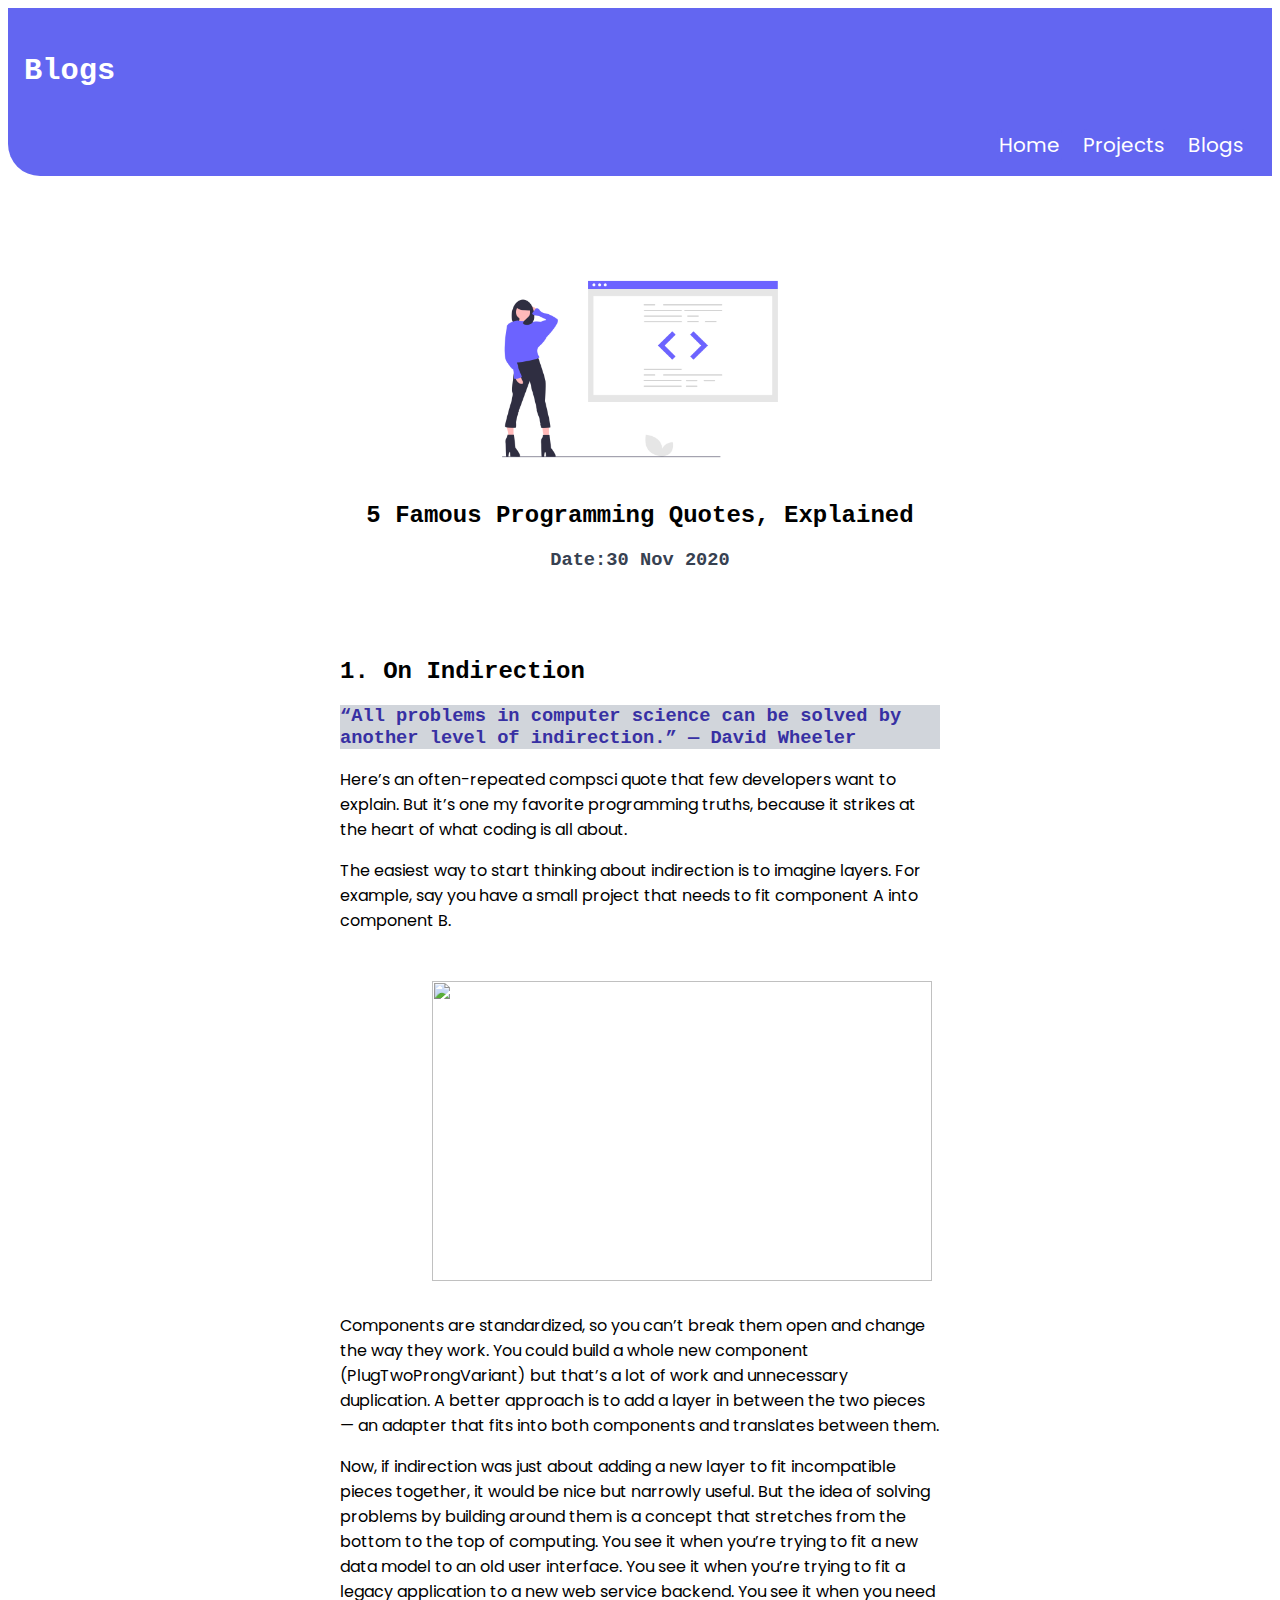
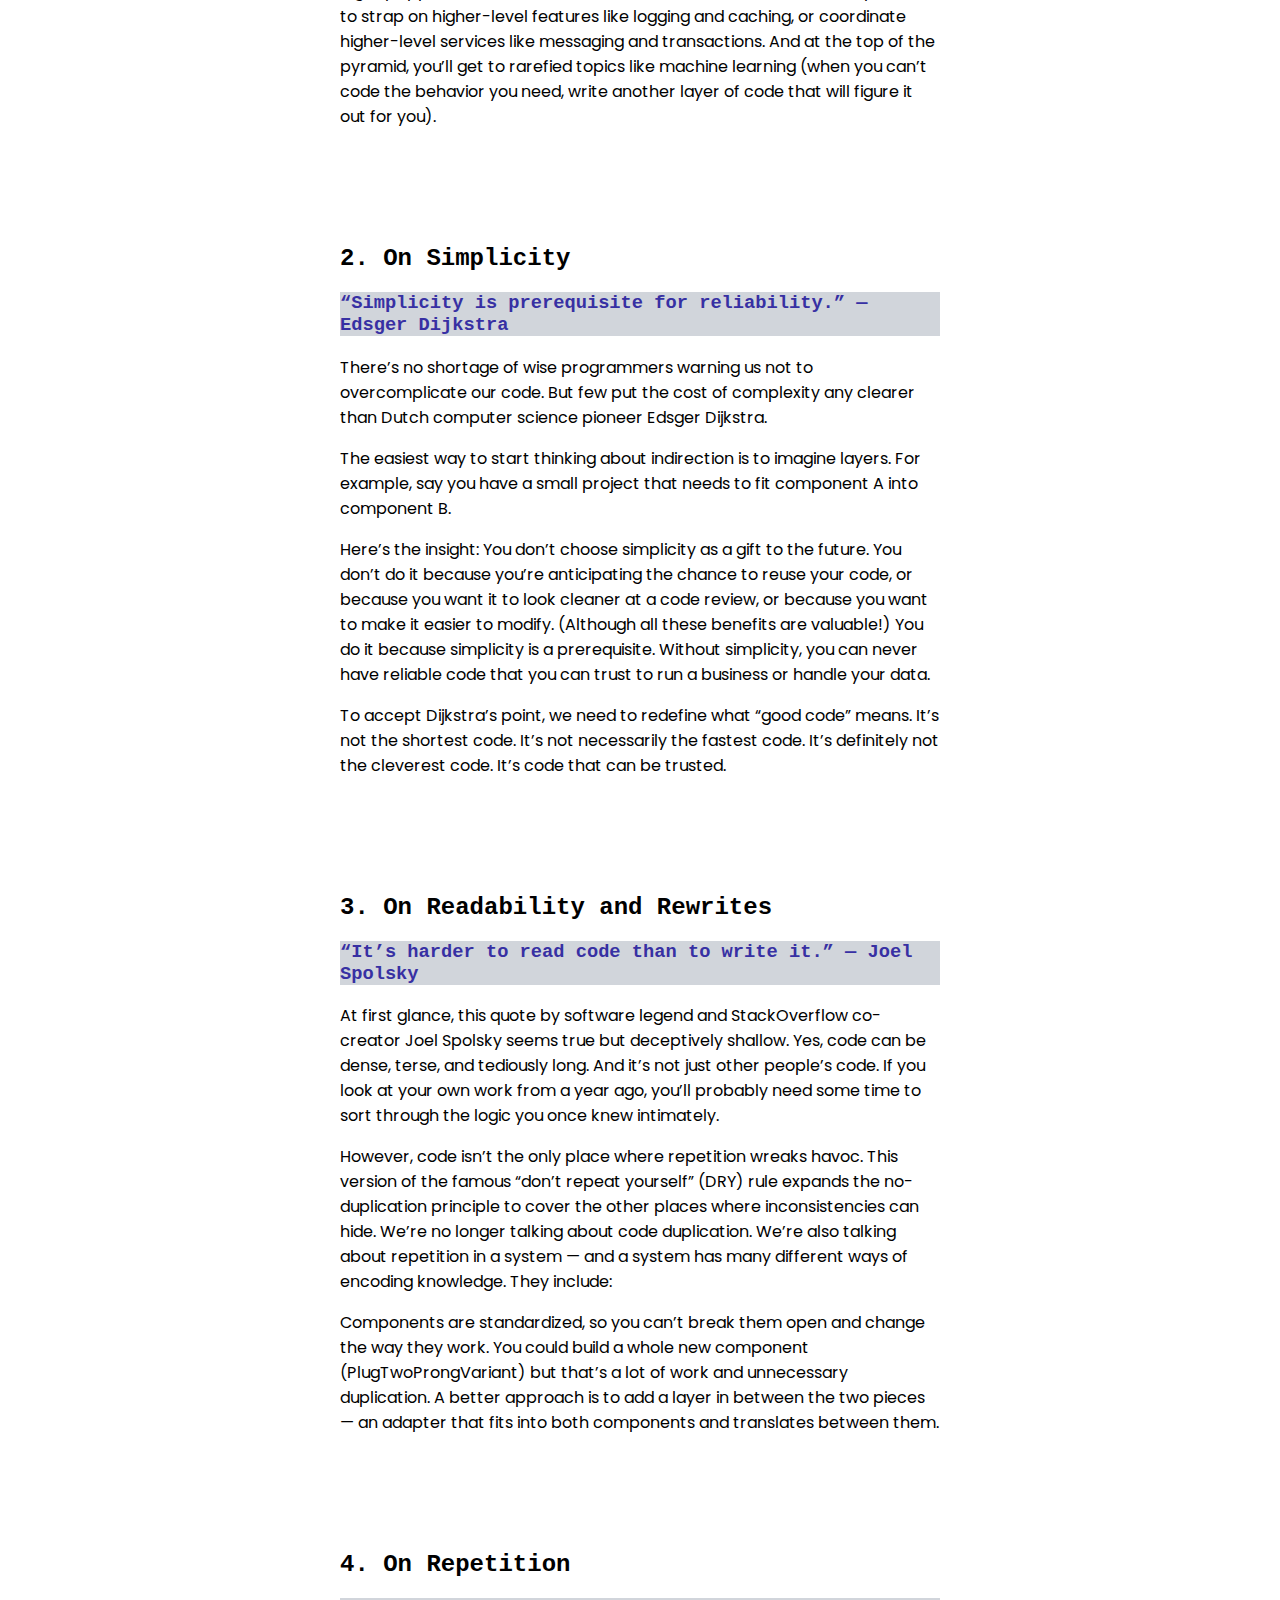
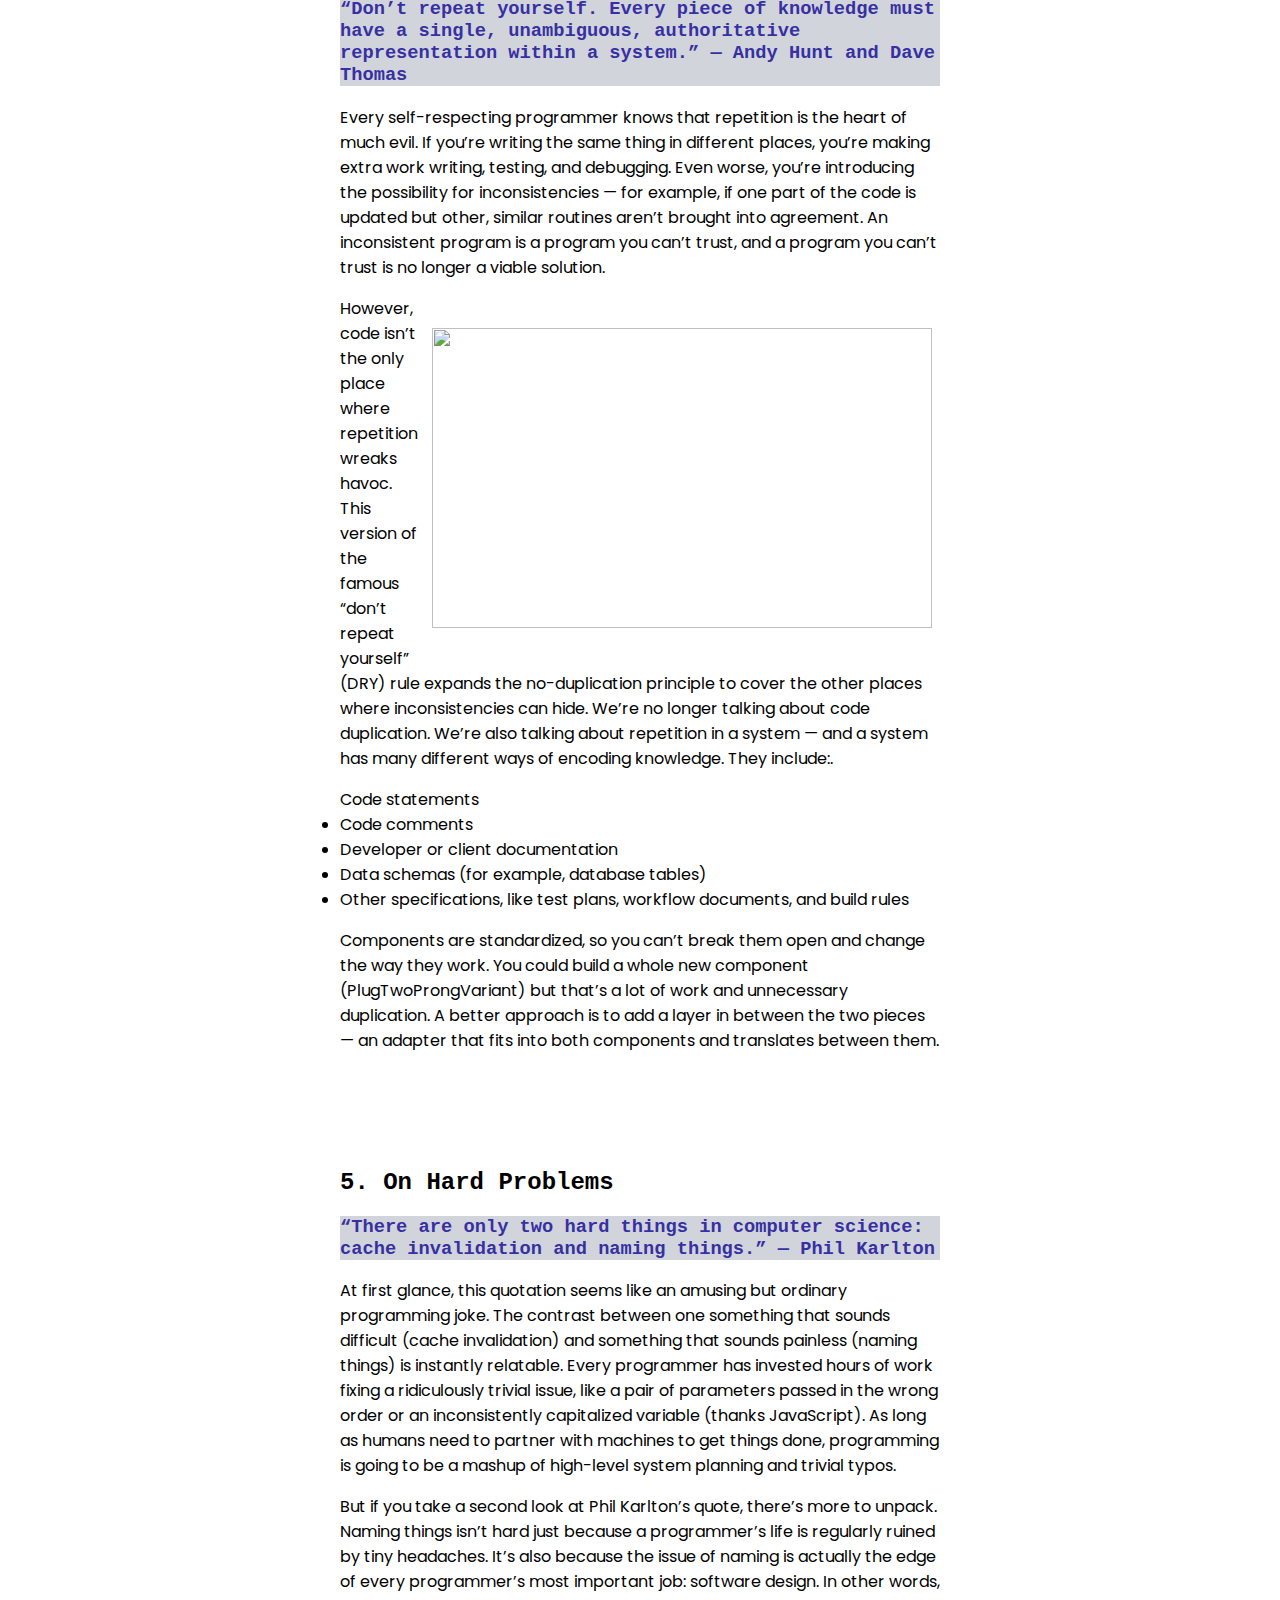
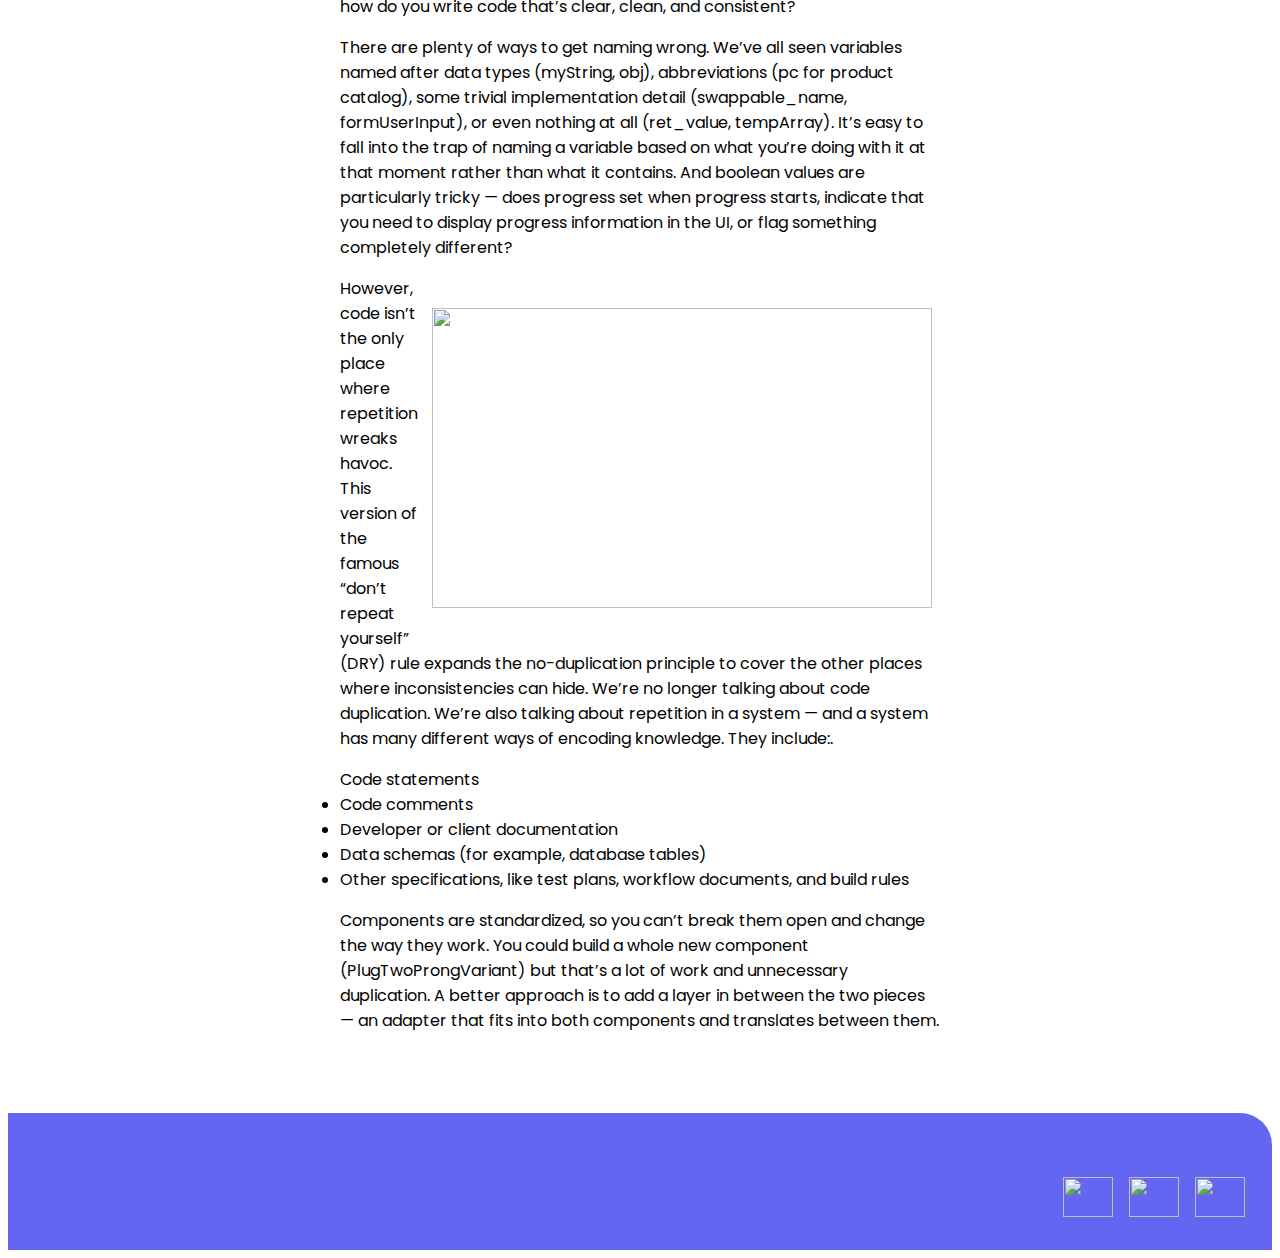
==== commit d12b2431: "Here I have made portfolio using HTML5 and CSS3" ====
--- a/lib/blog.html
+++ b/lib/blog.html
@@ -17,13 +17,13 @@
         </div>
         <ul class="non-bullet nav-pills">
             <li class="list-item-inline">
-                <a class="link primary-link on" style="float:right" href="/lib/blog.html">Blogs</a>
+                <a class="link primary-link on ol" style="float:right" href="/lib/blog.html">Blogs</a>
             </li>
             <li class=" list-item-inline">
-                <a class="link primary-link on" style="float:right" href="/lib/project.html">Projects</a>
+                <a class="link primary-link on ol" style="float:right" href="/lib/project.html">Projects</a>
             </li>
             <li class="list-item-inline">
-                <a class="link primary-link on" style="float:right" href="/index.html"> Home </a>
+                <a class="link primary-link on ol" style="float:right" href="/index.html"> Home </a>
             </li>
         </ul>
     </nav>
--- a/style.css
+++ b/style.css
@@ -32,7 +32,8 @@
 
 .link{
     text-decoration: none;
-    padding: 0.5rem 0.5rem 0.5rem 0rem ;
+   /**
+    padding: 0.5rem 0.5rem 1rem 0rem ;**/
     color: white;
     margin: 0.5em;
     box-sizing: border-box;
@@ -42,7 +43,9 @@
 background-color: var(--primary-color);
 border-radius: 0.3rem;
 color: white;
-padding:0.5rem; 
+padding:0.5rem;
+
+; 
 
 }
 
@@ -89,6 +92,7 @@
 
 .navigation .link-developer{
     font-weight: 800;
+    
 }
 
 .navigation .link{
@@ -96,12 +100,13 @@
 }
 
 .hero-header{
-    padding: 1rem;
+    padding: 2rem;
+    padding-top:5rem;
 }
 
 .hero-header .hero-image{
     max-width: 350px ;
-    display:block;
+    display: block;
     margin: auto;
 }
 .hero-header .hero-heading{
@@ -209,5 +214,11 @@
 }
 
 .on{
-    font-size: 25px;
+
+    font-size: 20px;
+}
+
+.ol{
+
+    padding: 0.1rem;
 }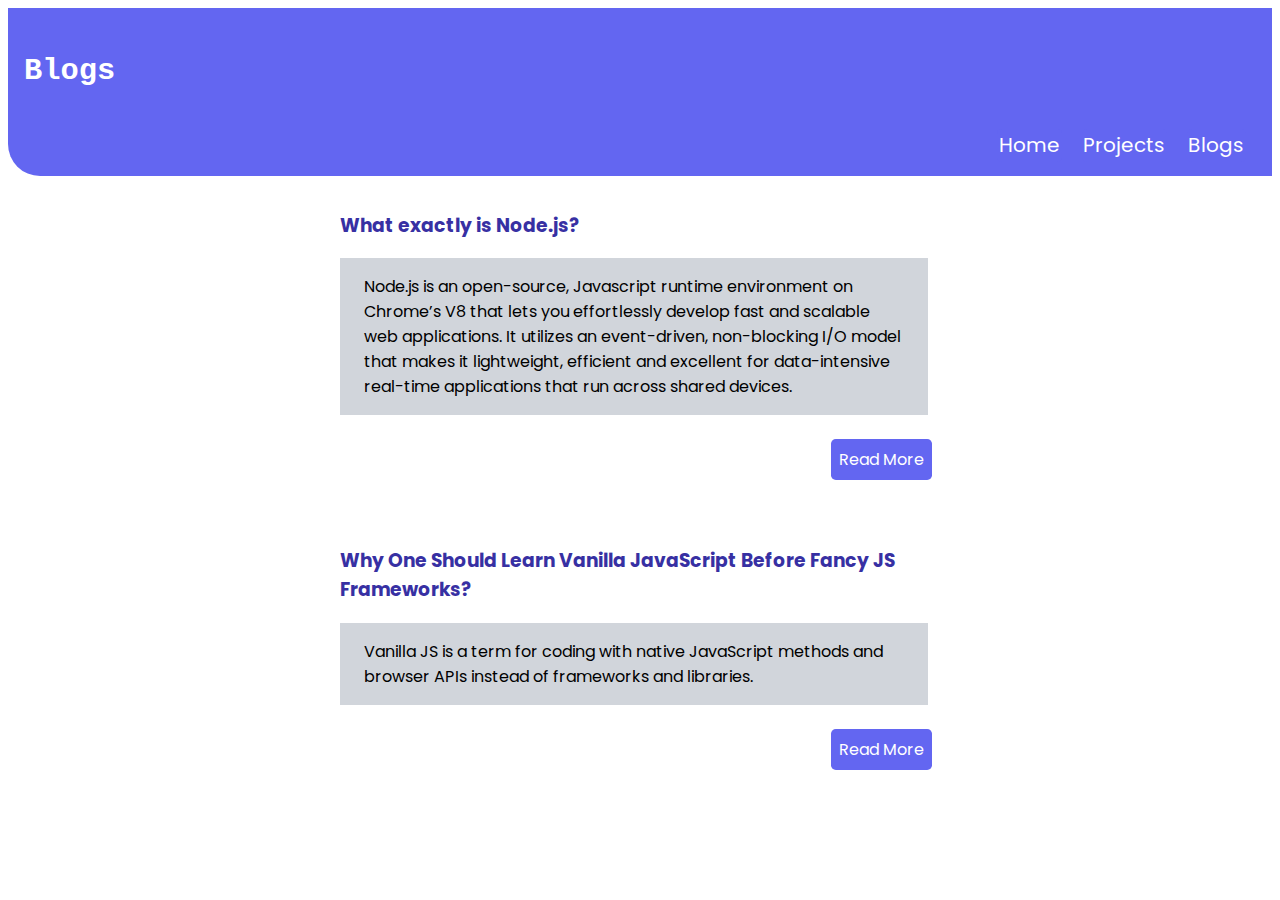
==== commit 4b4403ee: "portfolio" ====
--- a/lib/blog.html
+++ b/lib/blog.html
@@ -28,187 +28,31 @@
         </ul>
     </nav>
 
-    <header class="hero-header">
-        <img class="hero-image" src="/aimage/blog.png" />
-        <h2 class="hero-heading monospace">5 Famous Programming Quotes, Explained</h2>
-        <h3 class="hero-heading he monospace om">Date:30 Nov 2020</h3>
-    </header>
-
     <section class="section">
 
         <div class="container container-center">
-            <h2 class="hero-heading monospace"> 1. On Indirection</h2>
-            <h3 class="hero-heading ow monospace">“All problems in computer science can be solved by another level of
-                indirection.” — David Wheeler</h3>
-            <p>Here’s an often-repeated compsci quote that few developers want to explain. But it’s one my favorite
-                programming truths, because it strikes at the heart of what coding is all about.</p>
-
-            <p> The easiest way to start thinking about indirection is to imagine layers. For example, say you have a
-                small project that needs to fit component A into component B.</p>
-            <p><img class="image-footer" style="float:right"
-                    src="https://miro.medium.com/max/800/1*5sYfOE-ZLm61Fbp7umVUBQ.png" width="500" height="300"></p>
-            <p> Components are standardized, so you can’t break them open and change the way they work.
-                You could build a whole new component (PlugTwoProngVariant) but that’s a lot of work and unnecessary
-                duplication.
-                A better approach is to add a layer in between the two pieces — an adapter that fits into both
-                components and translates between them.</p>
-            <P>Now, if indirection was just about adding a new layer to fit incompatible pieces together, it would be
-                nice but narrowly useful. But the idea of solving problems by building around them is a concept that
-                stretches from the bottom to the top of computing.
-                You see it when you’re trying to fit a new data model to an old user interface. You see it when you’re
-                trying to fit a legacy application to a new web service backend. You see it when you need to strap on
-                higher-level features like logging and caching, or coordinate higher-level services like messaging and
-                transactions. And at the top of the pyramid, you’ll get to rarefied topics like machine learning (when
-                you can’t code the behavior you need, write another layer of code that will figure it out for you).</P>
+            <h3>What exactly is Node.js? </h3>
+            <p class="ow">Node.js is an open-source, Javascript runtime environment on Chrome’s V8 that lets you effortlessly develop fast and scalable web applications. It utilizes an event-driven, non-blocking I/O model that makes it lightweight,
+                 efficient and excellent for data-intensive real-time applications that run across shared devices.
+            </p>
+            <a style="float:right" class="link primary-link"
+                href="https://debugger26.medium.com/what-exactly-is-node-js-44f09c0b242a">Read More</a>
         </div>
     </section>
+    <section class="section">
+
+        <section class="section">
+
+            <div class="container container-center">
+                <h3>Why One Should Learn Vanilla JavaScript Before Fancy JS Frameworks? </h3>
+                <p class="ow">Vanilla JS is a term for coding with native JavaScript methods and browser APIs instead of frameworks and libraries.
+                </p>
+                <a style="float:right" class="link primary-link"
+                    href="https://debugger26.medium.com/why-one-should-learn-vanilla-javascript-before-fancy-js-frameworks-79bc4551e9bb">Read More</a>
+            </div>
+        </section>
 
 
-    <section class="section">
-
-        <div class="container container-center">
-            <h2 class="hero-heading monospace"> 2. On Simplicity</h2>
-            <h3 class="hero-heading ow monospace">“Simplicity is prerequisite for reliability.” — Edsger Dijkstra</h3>
-            <p>There’s no shortage of wise programmers warning us not to overcomplicate our code. But few put the cost
-                of complexity any clearer than Dutch computer science pioneer Edsger Dijkstra.</p>
-
-            <p> The easiest way to start thinking about indirection is to imagine layers. For example, say you have a
-                small project that needs to fit component A into component B.</p>
-            <p> Here’s the insight: You don’t choose simplicity as a gift to the future. You don’t do it because you’re
-                anticipating the chance to reuse your code, or because you want it to look cleaner at a code review, or
-                because you want to make it easier to modify. (Although all these benefits are valuable!) You do it
-                because simplicity is a prerequisite. Without simplicity, you can never have reliable code that you can
-                trust to run a business or handle your data.</p>
-            <P>To accept Dijkstra’s point, we need to redefine what “good code” means. It’s not the shortest code. It’s
-                not necessarily the fastest code. It’s definitely not the cleverest code. It’s code that can be trusted.
-            </P>
-        </div>
-    </section>
-
-
-
-    <section class="section">
-
-        <div class="container container-center">
-            <h2 class="hero-heading monospace">3. On Readability and Rewrites</h2>
-            <h3 class="hero-heading ow monospace">“It’s harder to read code than to write it.” — Joel Spolsky</h3>
-            <p>At first glance, this quote by software legend and StackOverflow co-creator Joel Spolsky seems true but
-                deceptively shallow. Yes, code can be dense, terse, and tediously long.
-                And it’s not just other people’s code. If you look at your own work from a year ago, you’ll probably
-                need some time to sort through the logic you once knew intimately.</p>
-
-
-            <p>However, code isn’t the only place where repetition wreaks havoc. This version of the famous “don’t
-                repeat yourself” (DRY) rule expands the no-duplication principle to cover the other places where
-                inconsistencies can hide. We’re no longer talking about code duplication. We’re also talking about
-                repetition in a system —
-                and a system has many different ways of encoding knowledge. They include:</p>
-            <p> Components are standardized, so you can’t break them open and change the way they work.
-                You could build a whole new component (PlugTwoProngVariant) but that’s a lot of work and unnecessary
-                duplication.
-                A better approach is to add a layer in between the two pieces — an adapter that fits into both
-                components and translates between them.</p>
-        </div>
-    </section>
-
-
-    <section class="section">
-
-        <div class="container container-center">
-            <h2 class="hero-heading monospace">4. On Repetition</h2>
-            <h3 class="hero-heading ow monospace">“Don’t repeat yourself. Every piece of knowledge must have a single,
-                unambiguous, authoritative representation within a system.” — Andy Hunt and Dave Thomas</h3>
-            <p>Every self-respecting programmer knows that repetition is the heart of much evil. If you’re writing the
-                same thing in different places, you’re making extra work writing, testing, and debugging. Even worse,
-                you’re introducing the possibility for inconsistencies — for example, if one part of the code is updated
-                but other, similar routines aren’t brought into agreement. An inconsistent program is a program you
-                can’t trust,
-                and a program you can’t trust is no longer a viable solution.</p>
-            <p><img class="image-footer" style="float:right"
-                    src="https://miro.medium.com/max/875/1*ISSlzCUR59l2JFYjqE-3zQ.png" width="500" height="300"></p>
-            <p>However, code isn’t the only place where repetition wreaks havoc. This version of the famous “don’t
-                repeat yourself” (DRY) rule expands the no-duplication principle to cover the other places where
-                inconsistencies can hide. We’re no longer talking about code duplication. We’re also talking about
-                repetition
-                in a system — and a system has many different ways of encoding knowledge. They include:.</p>
-            Code statements
-            <li>Code comments</li>
-            <li>Developer or client documentation</li>
-            <li>Data schemas (for example, database tables)</li>
-            <li>Other specifications, like test plans, workflow documents, and build rules</li>
-            <p> Components are standardized, so you can’t break them open and change the way they work.
-                You could build a whole new component (PlugTwoProngVariant) but that’s a lot of work and unnecessary
-                duplication.
-                A better approach is to add a layer in between the two pieces — an adapter that fits into both
-                components and translates between them.</p>
-        </div>
-    </section>
-
-
-    <section class="section">
-
-        <div class="container container-center">
-            <h2 class="hero-heading monospace">5. On Hard Problems</h2>
-            <h3 class="hero-heading ow monospace">“There are only two hard things in computer science: cache
-                invalidation and naming things.” — Phil Karlton</h3>
-            <p>At first glance, this quotation seems like an amusing but ordinary programming joke. The contrast between
-                one something that sounds difficult (cache invalidation) and something that sounds painless (naming
-                things) is instantly relatable. Every programmer has invested hours of work fixing a ridiculously
-                trivial issue, like a pair of parameters passed in the wrong order or an inconsistently capitalized
-                variable (thanks JavaScript). As long as humans need to partner with machines to get things done,
-                programming is going to be a mashup of high-level system planning and trivial typos.</p>
-            <p>But if you take a second look at Phil Karlton’s quote, there’s more to unpack. Naming things isn’t hard
-                just because a programmer’s life is regularly ruined by tiny headaches. It’s also because the issue of
-                naming is actually the edge of every programmer’s most important job:
-                software design. In other words, how do you write code that’s clear, clean, and consistent?</p>
-            <p>There are plenty of ways to get naming wrong. We’ve all seen variables named after data types (myString,
-                obj), abbreviations (pc for product catalog), some trivial implementation detail (swappable_name,
-                formUserInput), or even nothing at all (ret_value, tempArray). It’s easy to fall into the trap of naming
-                a variable based on what you’re doing with it at that moment rather than what it contains. And boolean
-                values are particularly tricky — does progress set when progress starts,
-                indicate that you need to display progress information in the UI, or flag something completely
-                different?</p>
-            <img class="image-footer" style="float:right"
-                src="https://miro.medium.com/max/813/1*O61QmEk3LLQgo95b9ZI3zg.jpeg" width="500" height="300" />
-            <p>However, code isn’t the only place where repetition wreaks havoc. This version of the famous “don’t
-                repeat yourself” (DRY) rule expands the no-duplication principle to cover the other places where
-                inconsistencies can hide. We’re no longer talking about code duplication. We’re also talking about
-                repetition
-                in a system — and a system has many different ways of encoding knowledge. They include:.</p>
-            Code statements
-            <li>Code comments</li>
-            <li>Developer or client documentation</li>
-            <li>Data schemas (for example, database tables)</li>
-            <li>Other specifications, like test plans, workflow documents, and build rules</li>
-            <p> Components are standardized, so you can’t break them open and change the way they work.
-                You could build a whole new component (PlugTwoProngVariant) but that’s a lot of work and unnecessary
-                duplication.
-                A better approach is to add a layer in between the two pieces —
-                an adapter that fits into both components and translates between them.</p>
-
-        </div>
-    </section>
-
-    <footer class="footer ">
-
-        <ul class="non-bullet item">
-            <li class="list-item-inline"><a href="https://mobile.twitter.com/JinathLaskar"><img class="image-footer"
-                        style="float:right"
-                        src="https://cnet3.cbsistatic.com/img/n5ZAj2xmfJ-sAhlSUUsogto3K_A=/970x0/2014/06/12/95e98438-6657-4d87-9843-02ef7d70c8eb/twitter-logo.jpg"
-                        width="50" height="40">
-                </a> </li>
-
-            <li class="list-item-inline"><a href=" https://github.com/jinath123-yasmin"></a><a
-                    href=" https://github.com/jinath123-yasmin">
-                    <img class="image-footer" style="float:right"
-                        src="https://tse1.mm.bing.net/th?id=OIP.sV7tva-728oySeOUL0-vOwHaHa&pid=Api&P=0&w=300&h=300"
-                        width="50" height="40"></a></li>
-            <li class="list-item-inline"><a href=" https://www.linkedin.com/in/jinath-yasmin-laskar-a48162184/"><img
-                        class="image-footer" style="float:right"
-                        src="https://tse1.mm.bing.net/th?id=OIP.UiK2i1o9j-RxcX0A53gjfAHaHa&pid=Api&rs=1&c=1&qlt=95&w=108&h=108"
-                        width="50" height="40"></a></li>
-        </ul>
-    </footer>
 
 
 </body>
--- a/style.css
+++ b/style.css
@@ -202,6 +202,8 @@
 
   .image-footer{
       padding:2rem 0.5rem;
+      border-radius: 5%;
+      box-shadow: 10%;
   }
 
 .margin-pro{
@@ -221,4 +223,10 @@
 .ol{
 
     padding: 0.1rem;
+}
+
+.ow{
+    width:90%;
+    height: 60%;
+    padding: 1rem 1.5rem;
 }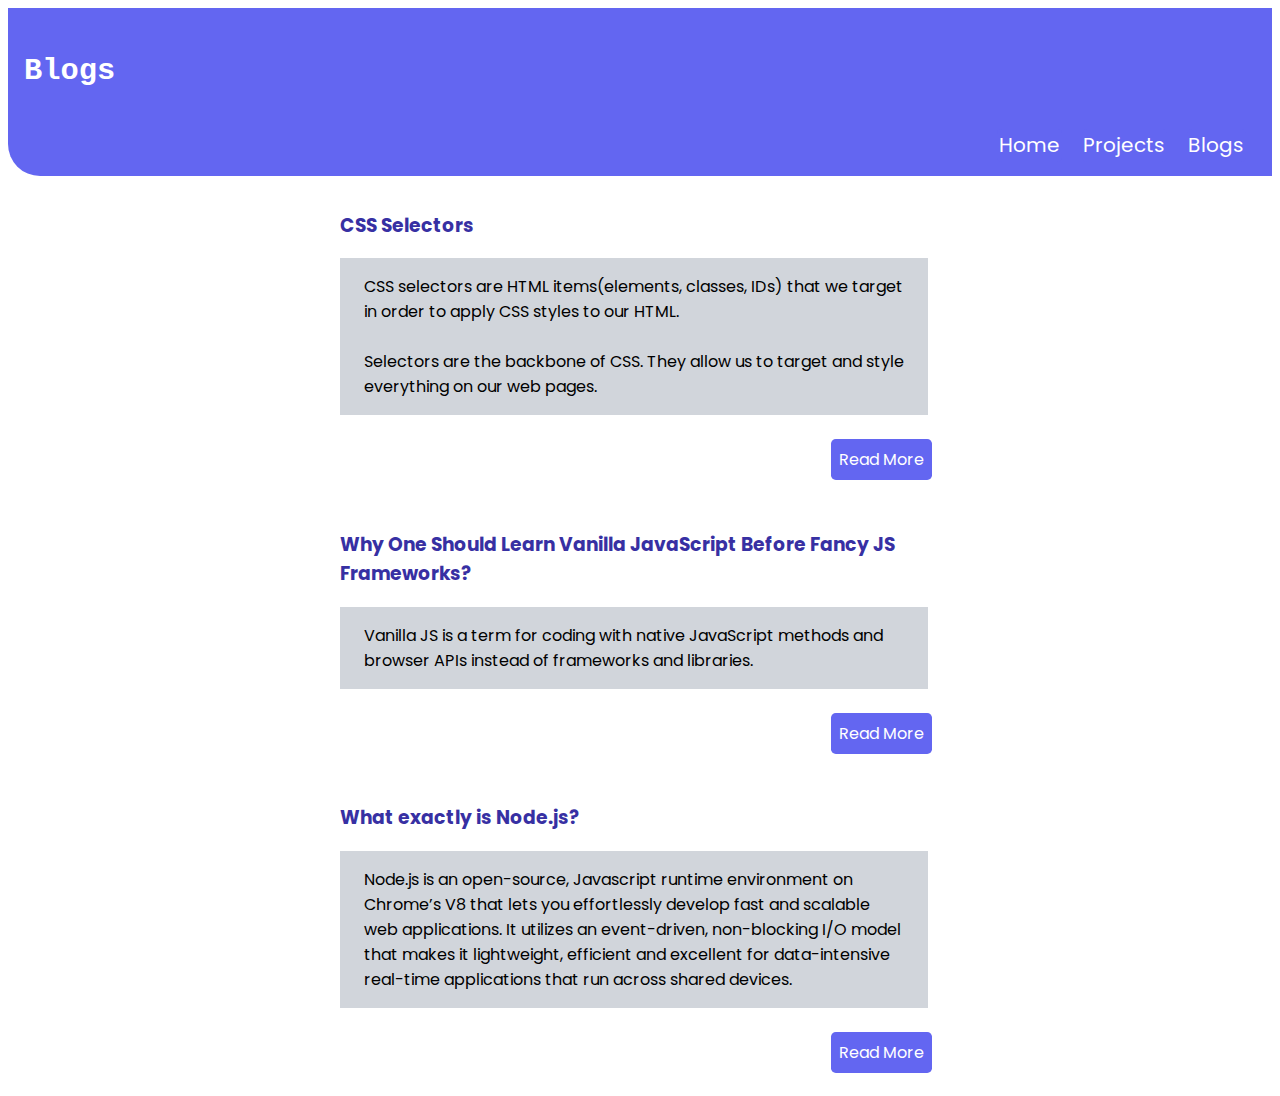
==== commit 008df388: "portfolio" ====
--- a/lib/blog.html
+++ b/lib/blog.html
@@ -28,6 +28,32 @@
         </ul>
     </nav>
 
+    
+    <section class="section">
+
+        <div class="container container-center">
+            <h3>CSS Selectors </h3>
+            <p class="ow">CSS selectors are HTML items(elements, classes, IDs) that we target in order to apply CSS styles to our HTML.<br/>
+               <br/> Selectors are the backbone of CSS. They allow us to target and style everything on our web pages.
+
+            </p>
+            <a style="float:right" class="link primary-link"
+                href="https://debugger26.medium.com/css-selectors-3eabb7605ea7">Read More</a>
+        </div>
+    </section>
+
+    
+    <section class="section">
+
+        <div class="container container-center">
+            <h3>Why One Should Learn Vanilla JavaScript Before Fancy JS Frameworks? </h3>
+            <p class="ow">Vanilla JS is a term for coding with native JavaScript methods and browser APIs instead of frameworks and libraries.
+            </p>
+            <a style="float:right" class="link primary-link"
+                href="https://debugger26.medium.com/why-one-should-learn-vanilla-javascript-before-fancy-js-frameworks-79bc4551e9bb">Read More</a>
+        </div>
+    </section>
+
     <section class="section">
 
         <div class="container container-center">
@@ -39,18 +65,6 @@
                 href="https://debugger26.medium.com/what-exactly-is-node-js-44f09c0b242a">Read More</a>
         </div>
     </section>
-    <section class="section">
-
-        <section class="section">
-
-            <div class="container container-center">
-                <h3>Why One Should Learn Vanilla JavaScript Before Fancy JS Frameworks? </h3>
-                <p class="ow">Vanilla JS is a term for coding with native JavaScript methods and browser APIs instead of frameworks and libraries.
-                </p>
-                <a style="float:right" class="link primary-link"
-                    href="https://debugger26.medium.com/why-one-should-learn-vanilla-javascript-before-fancy-js-frameworks-79bc4551e9bb">Read More</a>
-            </div>
-        </section>
 
 
 
--- a/style.css
+++ b/style.css
@@ -115,6 +115,7 @@
 
 .hero-header  .heading-new{
     color: var(--primary-color);
+    width:40%;
 }
 
 .section{
@@ -202,8 +203,9 @@
 
   .image-footer{
       padding:2rem 0.5rem;
-      border-radius: 5%;
+      border-radius: 45%;
       box-shadow: 10%;
+     
   }
 
 .margin-pro{
@@ -229,4 +231,12 @@
     width:90%;
     height: 60%;
     padding: 1rem 1.5rem;
+}
+
+.oj{
+    
+    margin-block: 1rem;
+    display: block;
+    font-size: 110%;
+    font-weight: 800;
 }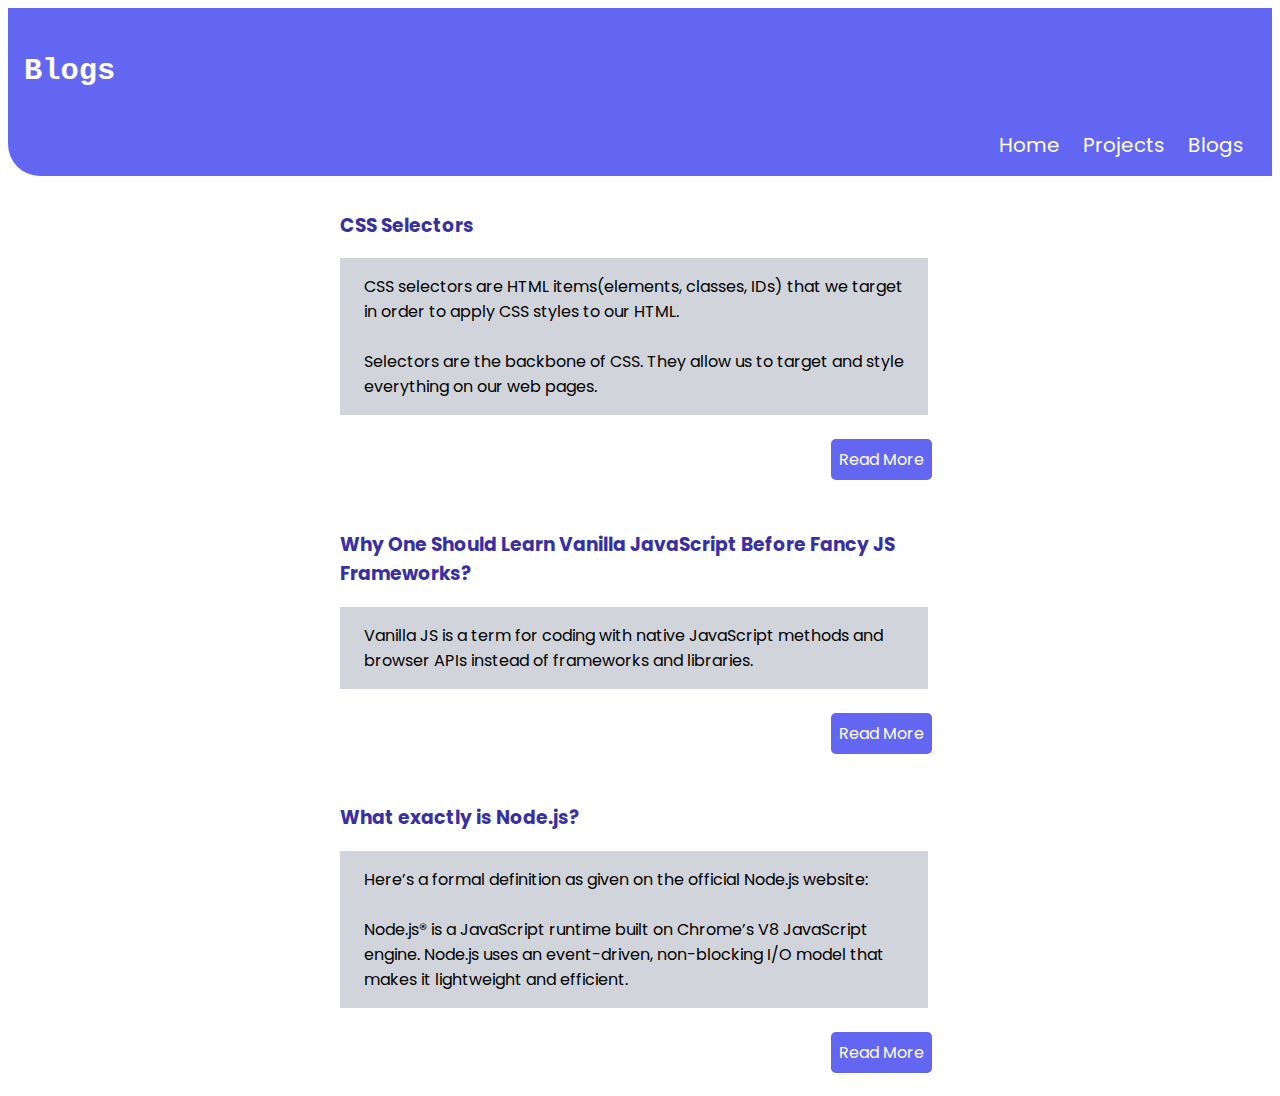
==== commit e9ccc7dc: "fourth commit" ====
--- a/lib/blog.html
+++ b/lib/blog.html
@@ -58,8 +58,9 @@
 
         <div class="container container-center">
             <h3>What exactly is Node.js? </h3>
-            <p class="ow">Node.js is an open-source, Javascript runtime environment on Chrome’s V8 that lets you effortlessly develop fast and scalable web applications. It utilizes an event-driven, non-blocking I/O model that makes it lightweight,
-                 efficient and excellent for data-intensive real-time applications that run across shared devices.
+            <p class="ow">Here’s a formal definition as given on the official Node.js website:<br/>
+                <br/> Node.js® is a JavaScript runtime built on Chrome’s V8 JavaScript engine.
+                Node.js uses an event-driven, non-blocking I/O model that makes it lightweight and efficient.
             </p>
             <a style="float:right" class="link primary-link"
                 href="https://debugger26.medium.com/what-exactly-is-node-js-44f09c0b242a">Read More</a>
